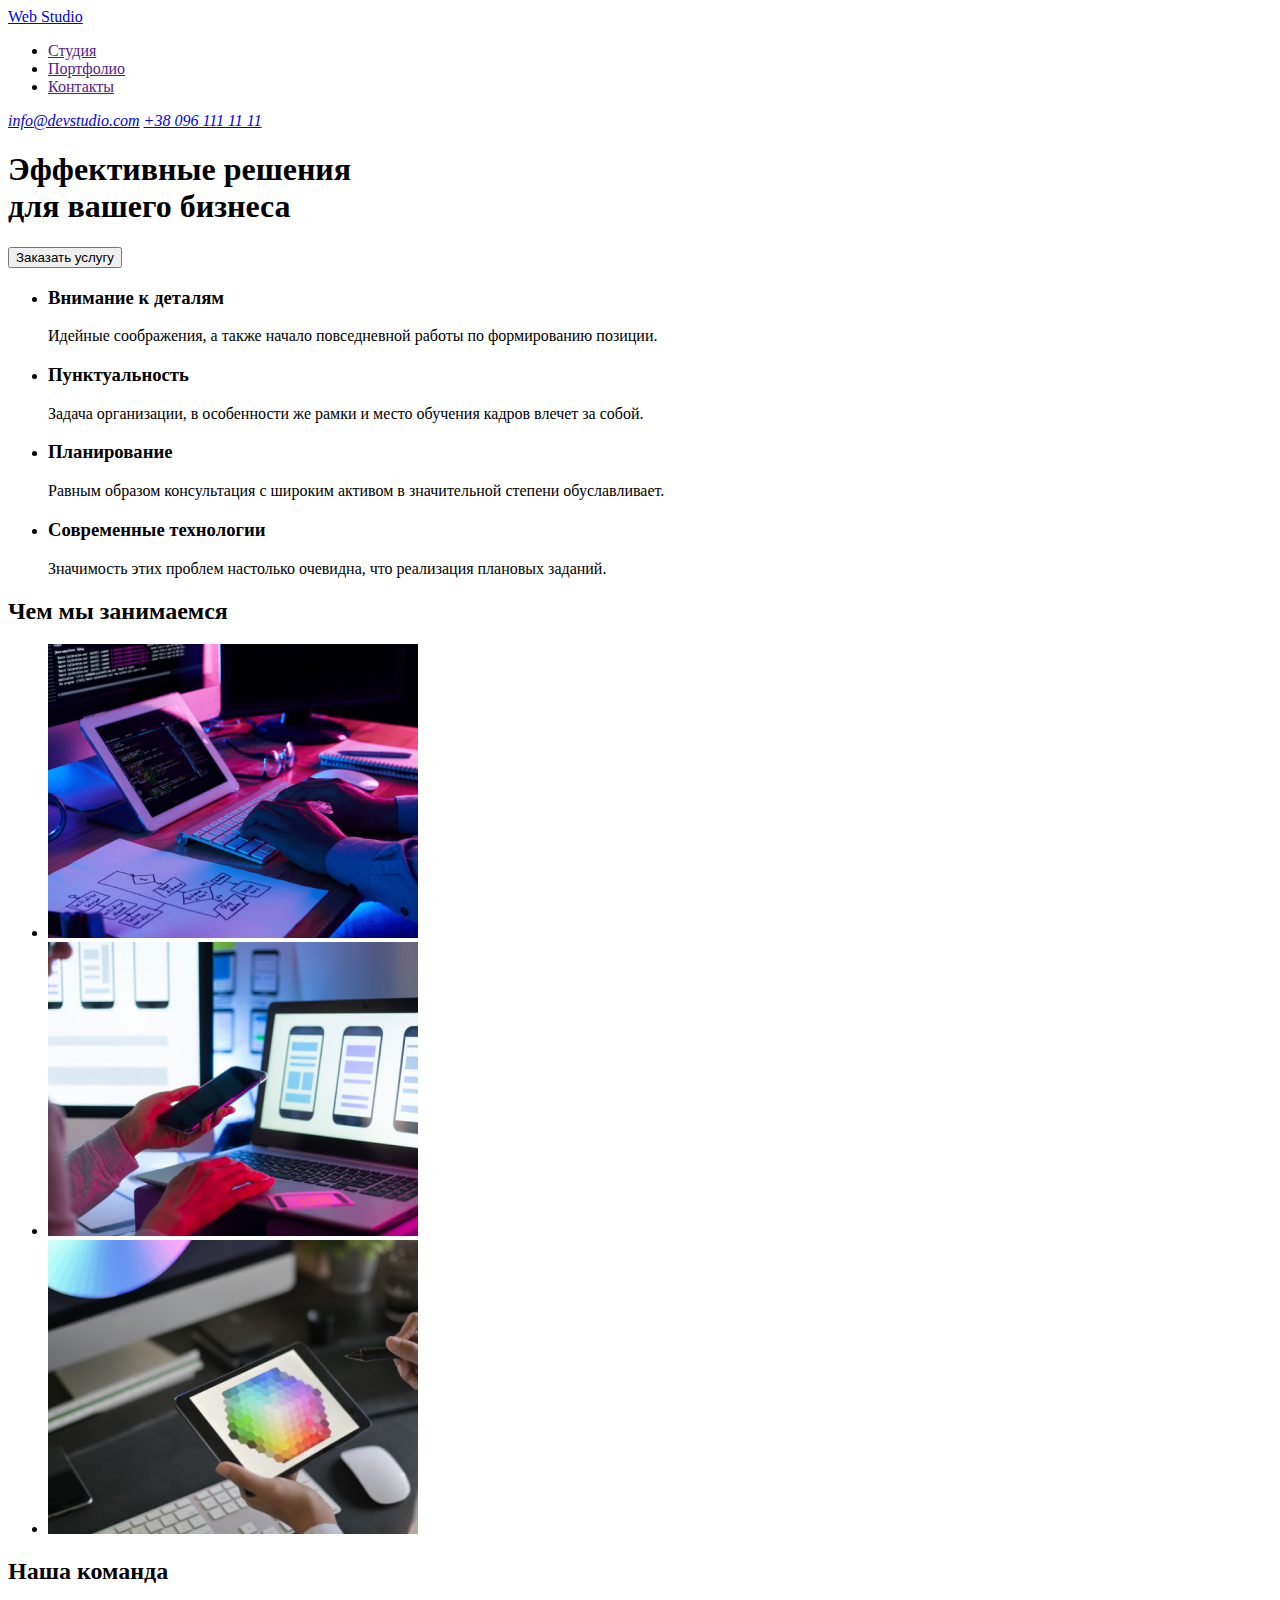
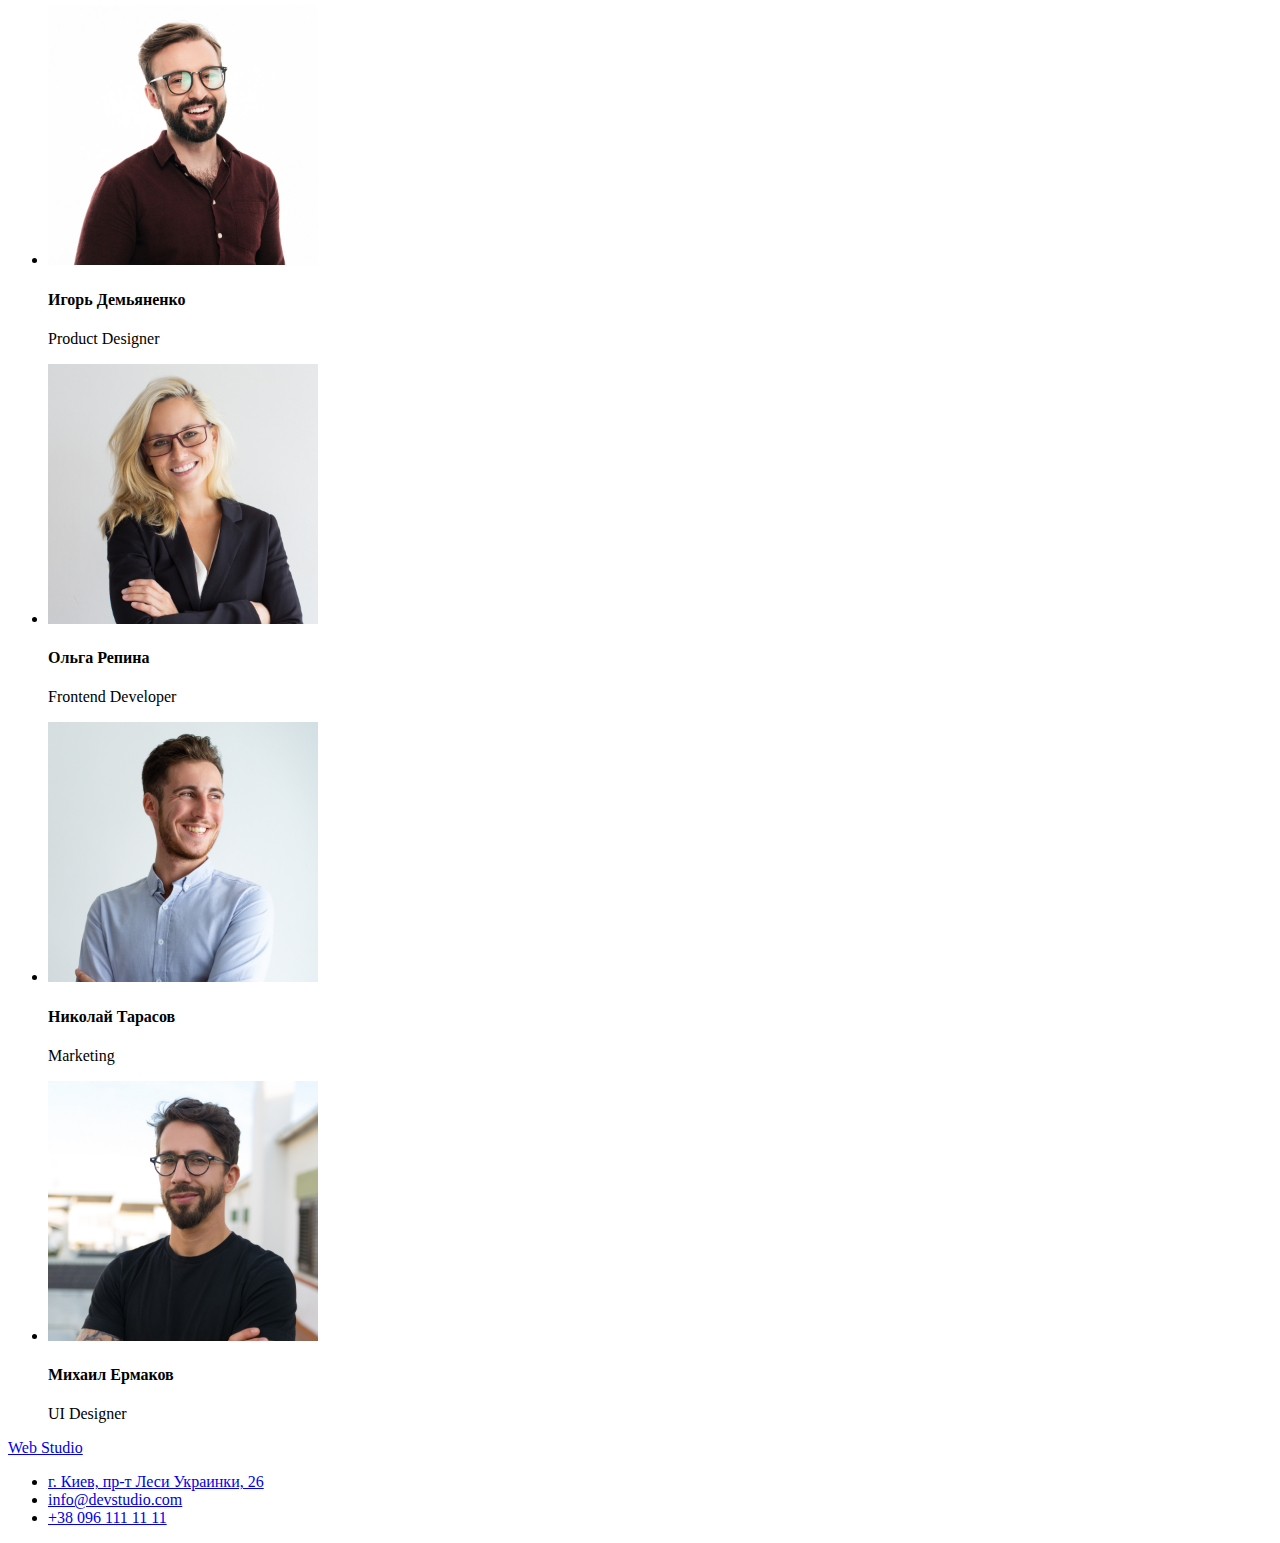
==== index.html @ 50f0d37e "Добавление файла index.html и изображений" ====
<!DOCTYPE html>
<html lang="ru">
  <head>
    <meta charset="UTF-8" />
    <meta name="viewport" content="width=device-width, initial-scale=1.0" />
    <title>Web Studio</title>
  </head>
  <body>
    <!-- Шапка сайта -->
    <header>
      <nav>
        <a href="./index.html" aria-label="логотип веб студии" lang="en">Web Studio</a>
        <ul>
          <li><a href="">Студия</a></li>
          <li><a href="">Портфолио</a></li>
          <li><a href="">Контакты</a></li>
        </ul>
      </nav>
      <address>
        <a href="mailto:info@devstudio.com">info@devstudio.com</a>
        <a href="tel:+380961111111">+38 096 111 11 11</a>
      </address>
    </header>
    <main>
      <!-- Герой -->
      <section>
        <h1>
          Эффективные решения <br />
          для вашего бизнеса
        </h1>
        <button>Заказать услугу</button>
      </section>
      <!-- Преимущества -->
      <section>
        <!--<h2>Наши преимущества</h2>-->
        <ul>
          <li>
            <h3>Внимание к деталям</h3>
            <p>Идейные соображения, а также начало повседневной работы по формированию позиции.</p>
          </li>
          <li>
            <h3>Пунктуальность</h3>
            <p>Задача организации, в особенности же рамки и место обучения кадров влечет за собой.</p>
          </li>
          <li>
            <h3>Планирование</h3>
            <p>Равным образом консультация с широким активом в значительной степени обуславливает.</p>
          </li>
          <li>
            <h3>Современные технологии</h3>
            <p>Значимость этих проблем настолько очевидна, что реализация плановых заданий.</p>
          </li>
        </ul>
      </section>

      <!-- Проектирование -->
      <section>
        <h2>Чем мы занимаемся</h2>
        <ul>
          <li>
            <a href=""><img src="./images/design/img1.jpg" alt="Создание десктопного приложения " width="370" height="294" /></a>
          </li>
          <li>
            <a href=""><img src="./images/design/img2.jpg" alt="Создание прототипа мобильного приложения" width="370" height="294" /></a>
          </li>
          <li>
            <a href=""><img src="./images/design/img3.jpg" alt="Подбор цвета на планшете" width="370" height="294" /></a>
          </li>
        </ul>
      </section>

      <!--  Команда -->
      <section>
        <h2>Наша команда</h2>
        <ul>
          <li>
            <img src="./images/developers/photo1.jpg" alt="Фотография продакт дизайнера " width="270" height="260" />
            <h4>Игорь Демьяненко</h4>
            <p lang="en">Product Designer</p>
          </li>
          <li>
            <img src="./images/developers/photo2.jpg" alt="Фотография фронтенд разработчика" width="270" height="260" />
            <h4>Ольга Репина</h4>
            <p lang="en">Frontend Developer</p>
          </li>
          <li>
            <img src="./images/developers/photo3.jpg" alt="Фотография специалиста по маркетингу " width="270" height="260" />
            <h4>Николай Тарасов</h4>
            <p lang="en">Marketing</p>
          </li>
          <li>
            <img src="./images/developers/photo4.jpg" alt="Фотография ui-дизайнера" width="270" height="260" />
            <h4>Михаил Ермаков</h4>
            <p lang="en">UI Designer</p>
          </li>
        </ul>
      </section>
    </main>

    <!-- Подвал сайта-->
    <footer>
      <div>
        <a href="./index.html " aria-label="логотип веб студии" lang="en">Web Studio</a>
        <ul>
          <li><a href="https://goo.gl/maps/L4ht8qf3rFKwQJED9" target="blank">г. Киев, пр-т Леси Украинки, 26</a></li>
          <li><a href="mailto:info@devstudio.com">info@devstudio.com</a></li>
          <li><a href="tel:+380961111111">+38 096 111 11 11</a></li>
        </ul>
      </div>
    </footer>
  </body>
</html>
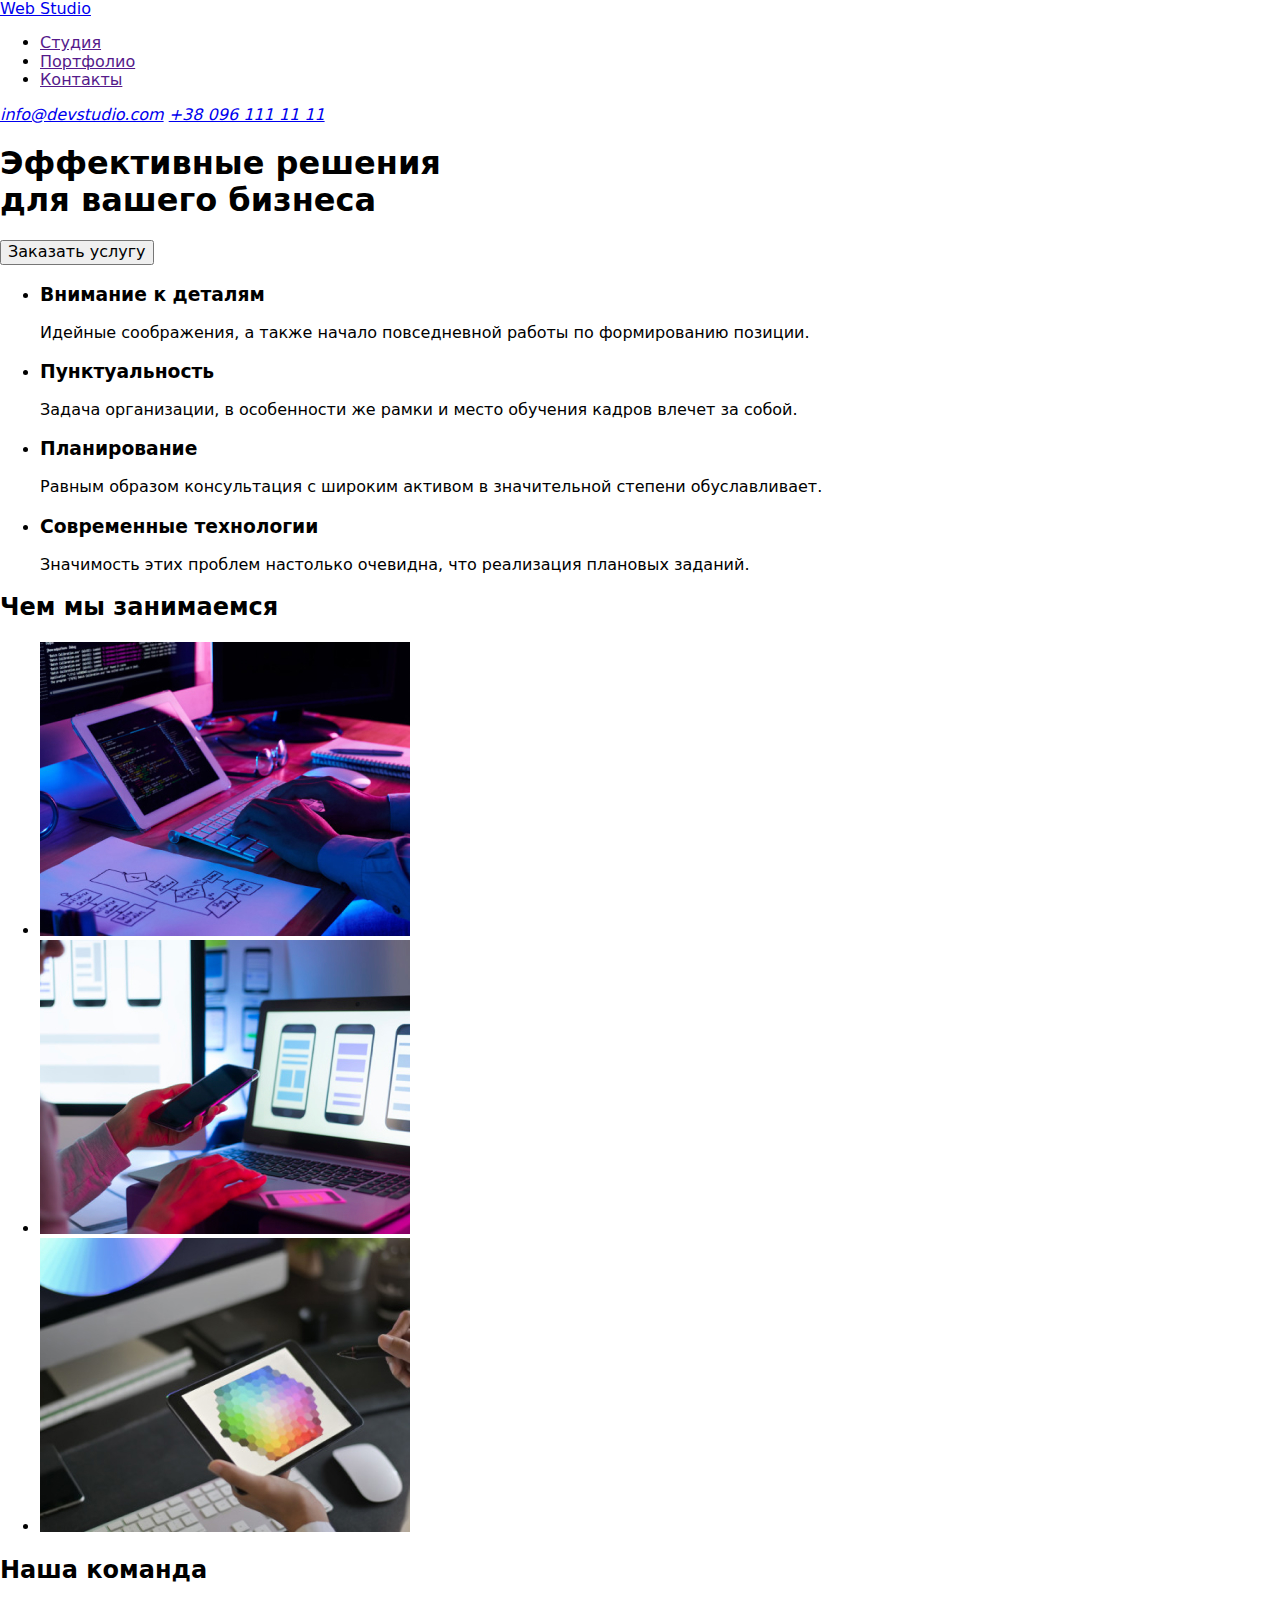
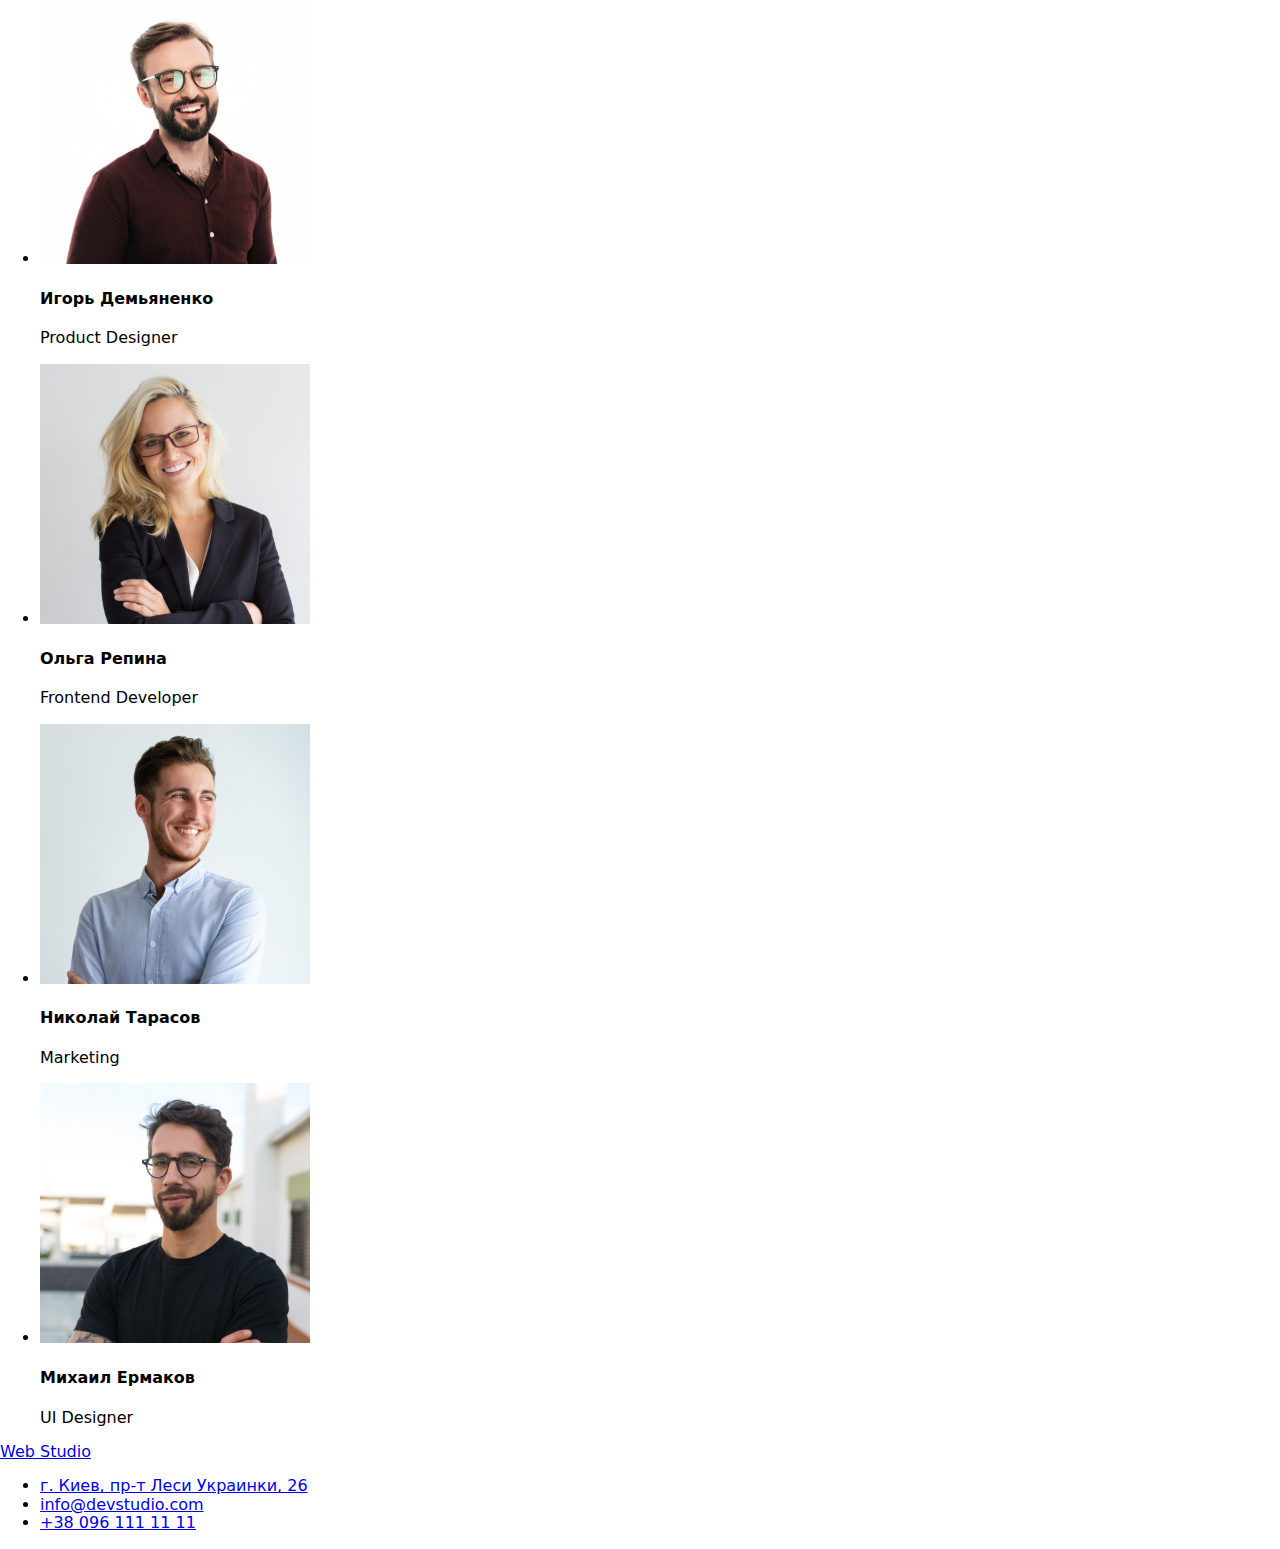
==== commit aed24ac7: "Подключение стилей и шрифтов" ====
--- a/index.html
+++ b/index.html
@@ -4,6 +4,10 @@
     <meta charset="UTF-8" />
     <meta name="viewport" content="width=device-width, initial-scale=1.0" />
     <title>Web Studio</title>
+    <link rel="stylesheet" href="https://cdnjs.cloudflare.com/ajax/libs/modern-normalize/1.0.0/modern-normalize.css" />
+    <link href="https://fonts.googleapis.com/css2?family=Raleway:wght@700&family=Roboto:wght@400;500;700;900&display=swap" rel="stylesheet" />
+    <link rel="stylesheet" href="./css/common.css" />
+    <link rel="stylesheet" href="./css/main.css" />
   </head>
   <body>
     <!-- Шапка сайта -->
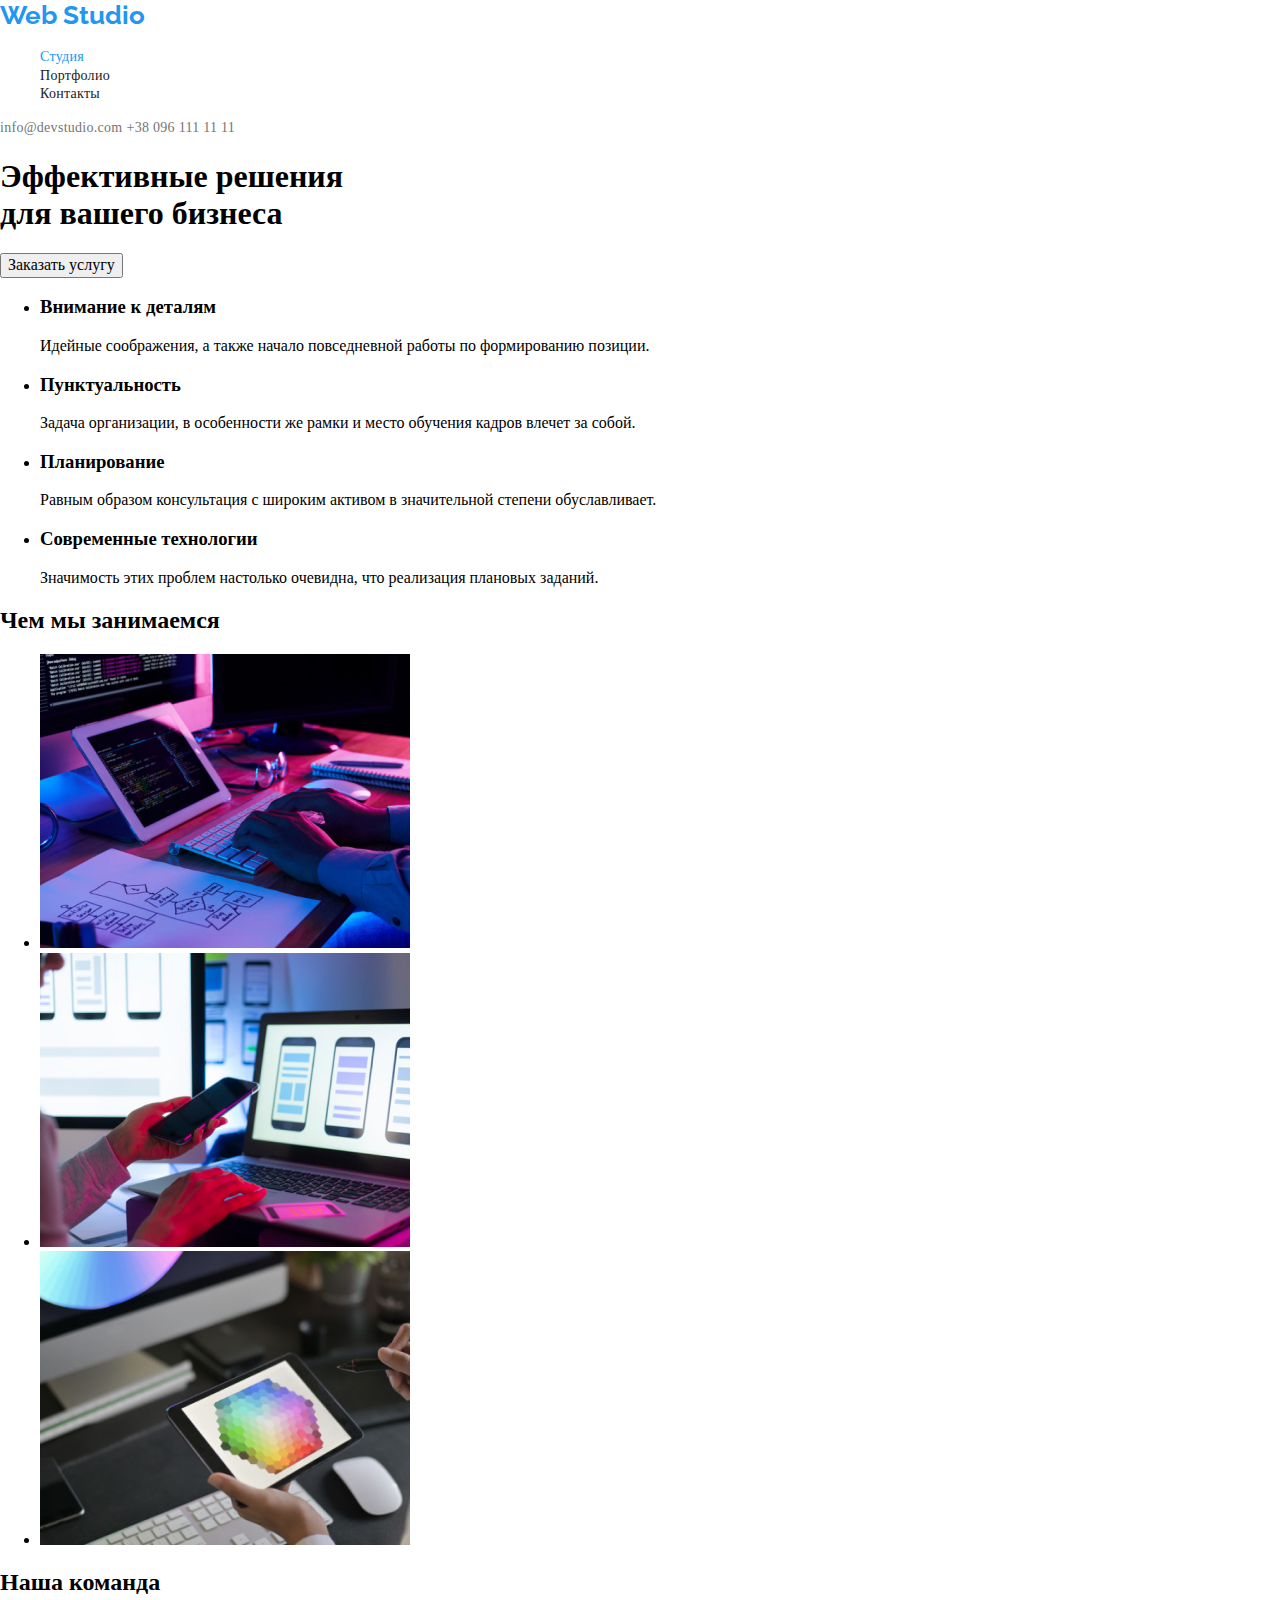
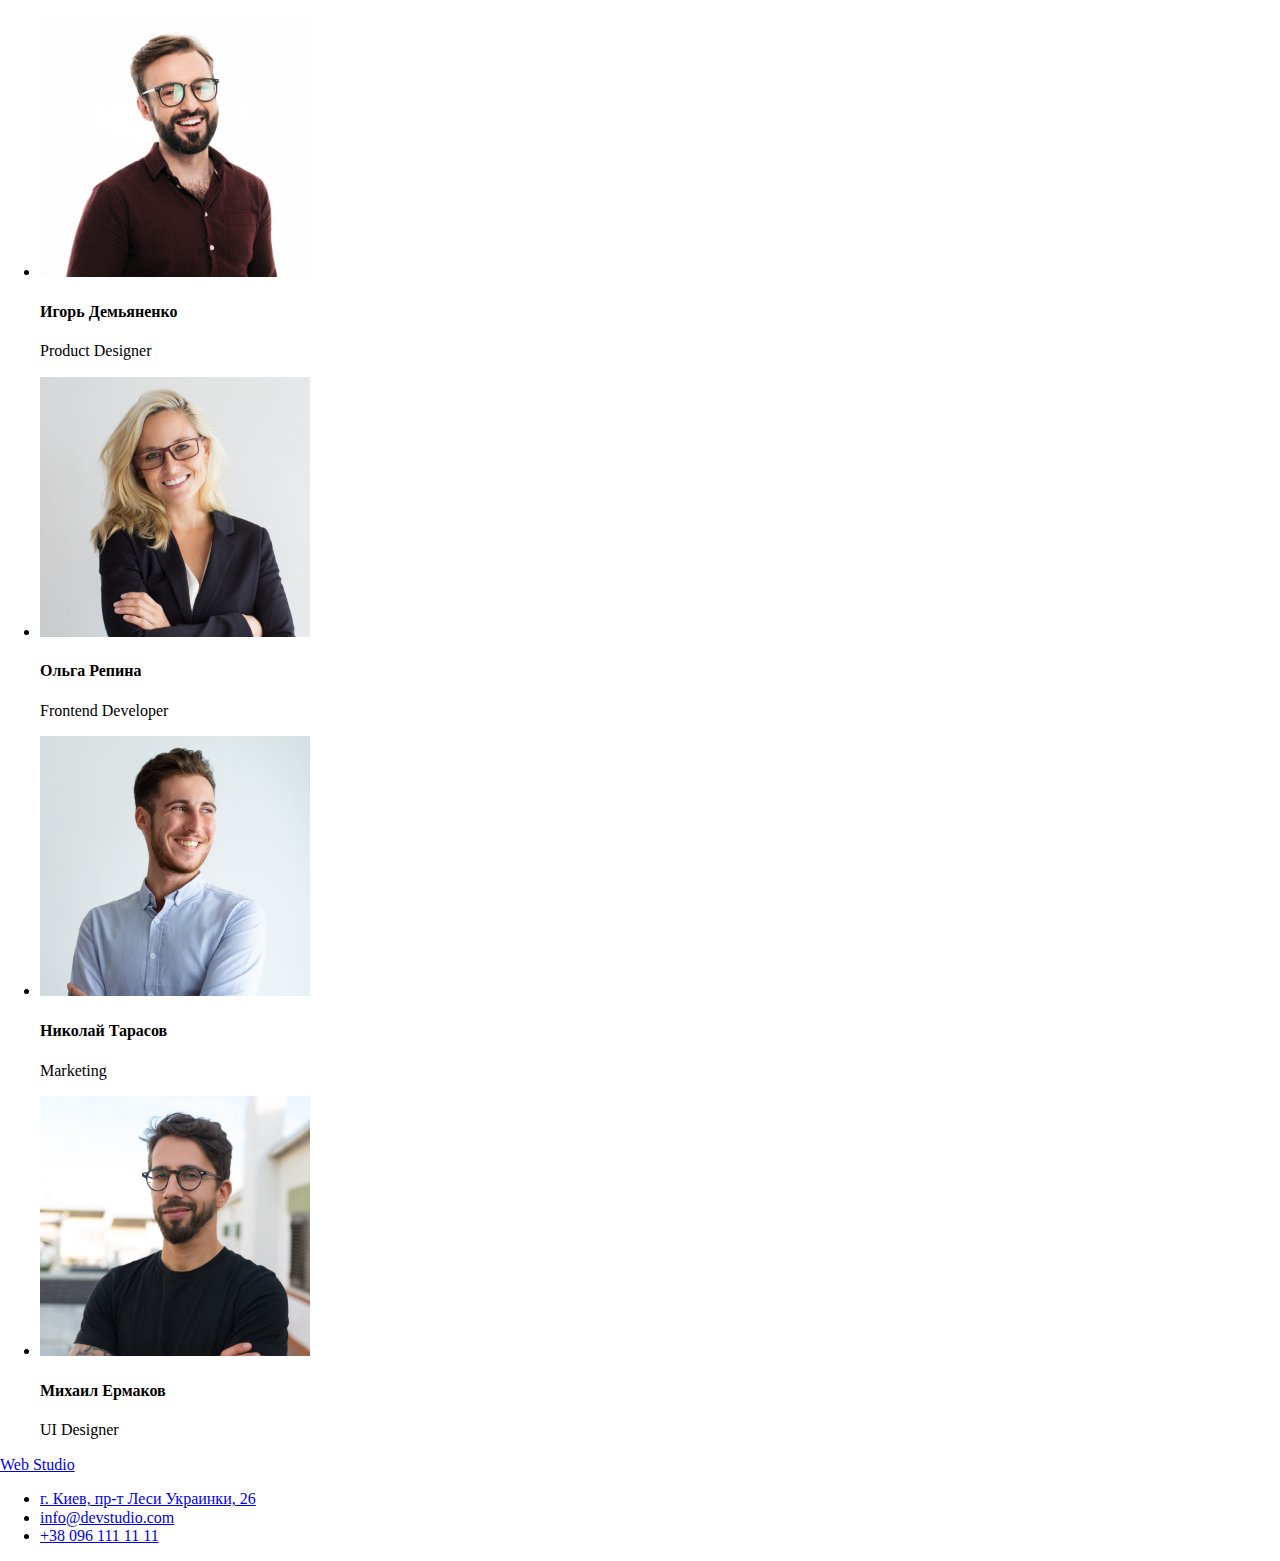
==== commit 76f1caa6: "Добавление стилей шапки сайта" ====
--- a/index.html
+++ b/index.html
@@ -11,18 +11,18 @@
   </head>
   <body>
     <!-- Шапка сайта -->
-    <header>
-      <nav>
-        <a href="./index.html" aria-label="логотип веб студии" lang="en">Web Studio</a>
-        <ul>
-          <li><a href="">Студия</a></li>
-          <li><a href="">Портфолио</a></li>
-          <li><a href="">Контакты</a></li>
+    <header class="header">
+      <nav class="navigation">
+        <a href="./index.html" aria-label="логотип веб студии" lang="en" class="logo link"><span class="accent">Web</span> Studio</a>
+        <ul class="navigation-list list">
+          <li class="navigation-item"><a href="./index.html " class="navigation-link current link">Студия</a></li>
+          <li class="navigation-item"><a href="" class="navigation-link link">Портфолио</a></li>
+          <li class="navigation-item"><a href="" class="navigation-link link">Контакты</a></li>
         </ul>
       </nav>
-      <address>
-        <a href="mailto:info@devstudio.com">info@devstudio.com</a>
-        <a href="tel:+380961111111">+38 096 111 11 11</a>
+      <address class="address">
+        <a href="mailto:info@devstudio.com" class="navigation-mailto link">info@devstudio.com</a>
+        <a href="tel:+380961111111" class="navigation-tel link">+38 096 111 11 11</a>
       </address>
     </header>
     <main>
--- a/css/common.css
+++ b/css/common.css
@@ -0,0 +1,77 @@
+:root {
+  --mai-font: "Roboto", sans-serif;
+  --title-text-color: #212121;
+  --paragraph-text-color: #757575;
+  --secondary-text-color: #ffffff;
+  --accent-color: #2196f3;
+  --light-text-color: rgba(255, 255, 255, 0.6);
+  --primary-white-color: #ffffff;
+  --secondary-greey-color: #f5f4fa;
+}
+
+body {
+  font-family: var(--main-font);
+  background-color: var(--primary-white-color);
+}
+
+.list {
+  list-style: none;
+}
+.link {
+  text-decoration: none;
+}
+
+/* ====== HEADER ====== */
+/*Logo*/
+.logo {
+  font-family: "Raleway", sans-serif;
+  font-weight: 700;
+  color: #000000;
+  font-size: 26px;
+  line-height: 1.2;
+}
+
+.logo:hover,
+.logo:focus {
+  color: var(--accent-color);
+}
+
+.accent {
+  color: var(--accent-color);
+}
+
+/* Navigation */
+.navigation-link {
+  font-weight: 500;
+  font-size: 14px;
+  line-height: 1.1;
+  letter-spacing: 0.02em;
+  color: var(--title-text-color);
+}
+
+.navigation-list .current {
+  color: var(--accent-color);
+}
+
+.navigation-link:hover,
+.navigation-link:focus {
+  color: var(--accent-color);
+}
+
+/* Address */
+.navigation-mailto,
+.navigation-tel {
+  font-style: normal;
+  font-weight: 500;
+  font-size: 14px;
+  line-height: 1.1;
+  letter-spacing: 0.02em;
+  color: var(--paragraph-text-color);
+}
+
+.navigation-mailto:hover,
+.navigation-mailto:focus,
+.navigation-tel:hover,
+.navigation-tel:focus {
+  color: var(--accent-color);
+}
--- a/css/main.css
+++ b/css/main.css
@@ -0,0 +1,10 @@
+/*
+цвет основного текста (заголовки) #212121
+вторичный цвет текста #757575
+акцентный цвет #2196F3
+черный цвет #000000
+белый цвет #FFFFFF
+прозрачный белый rgba(255, 255, 255, 0.6)
+серый фоновый цвет #f5f4fa
+фон футера #2f303a
+*/
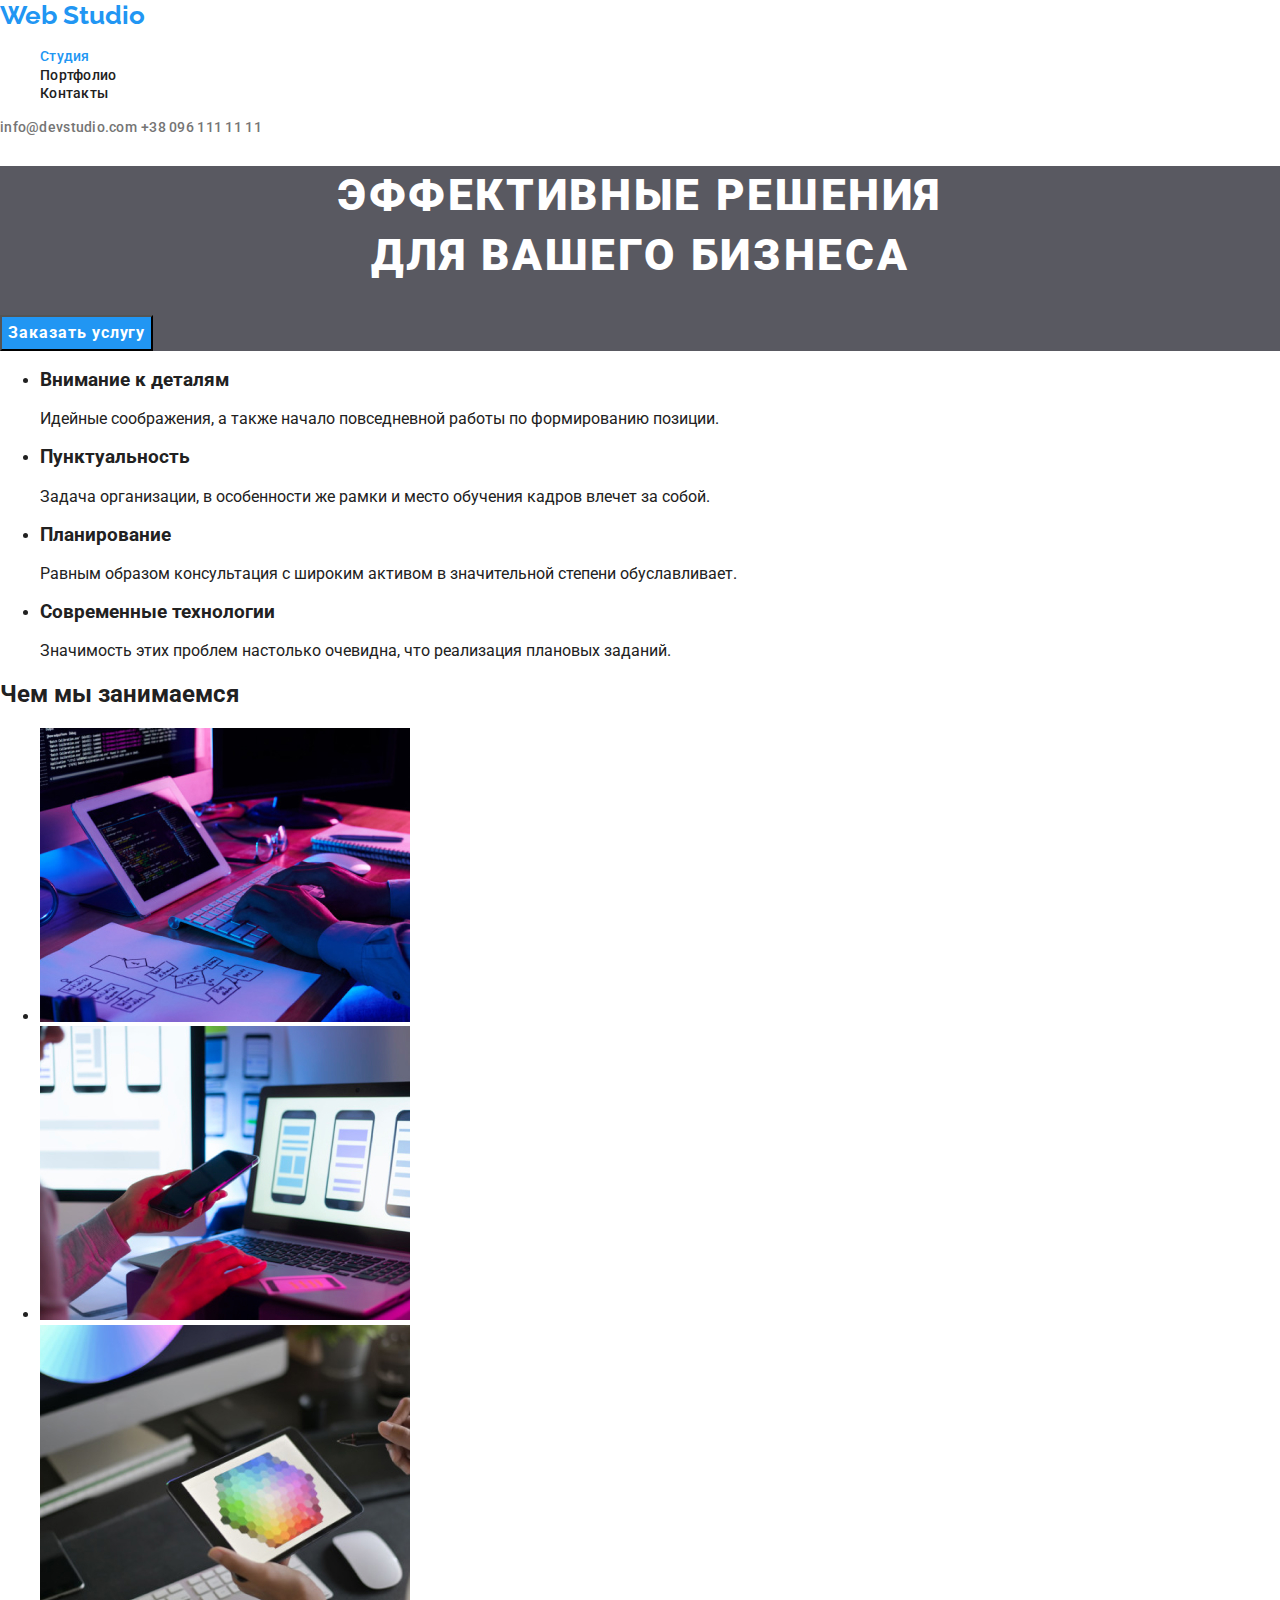
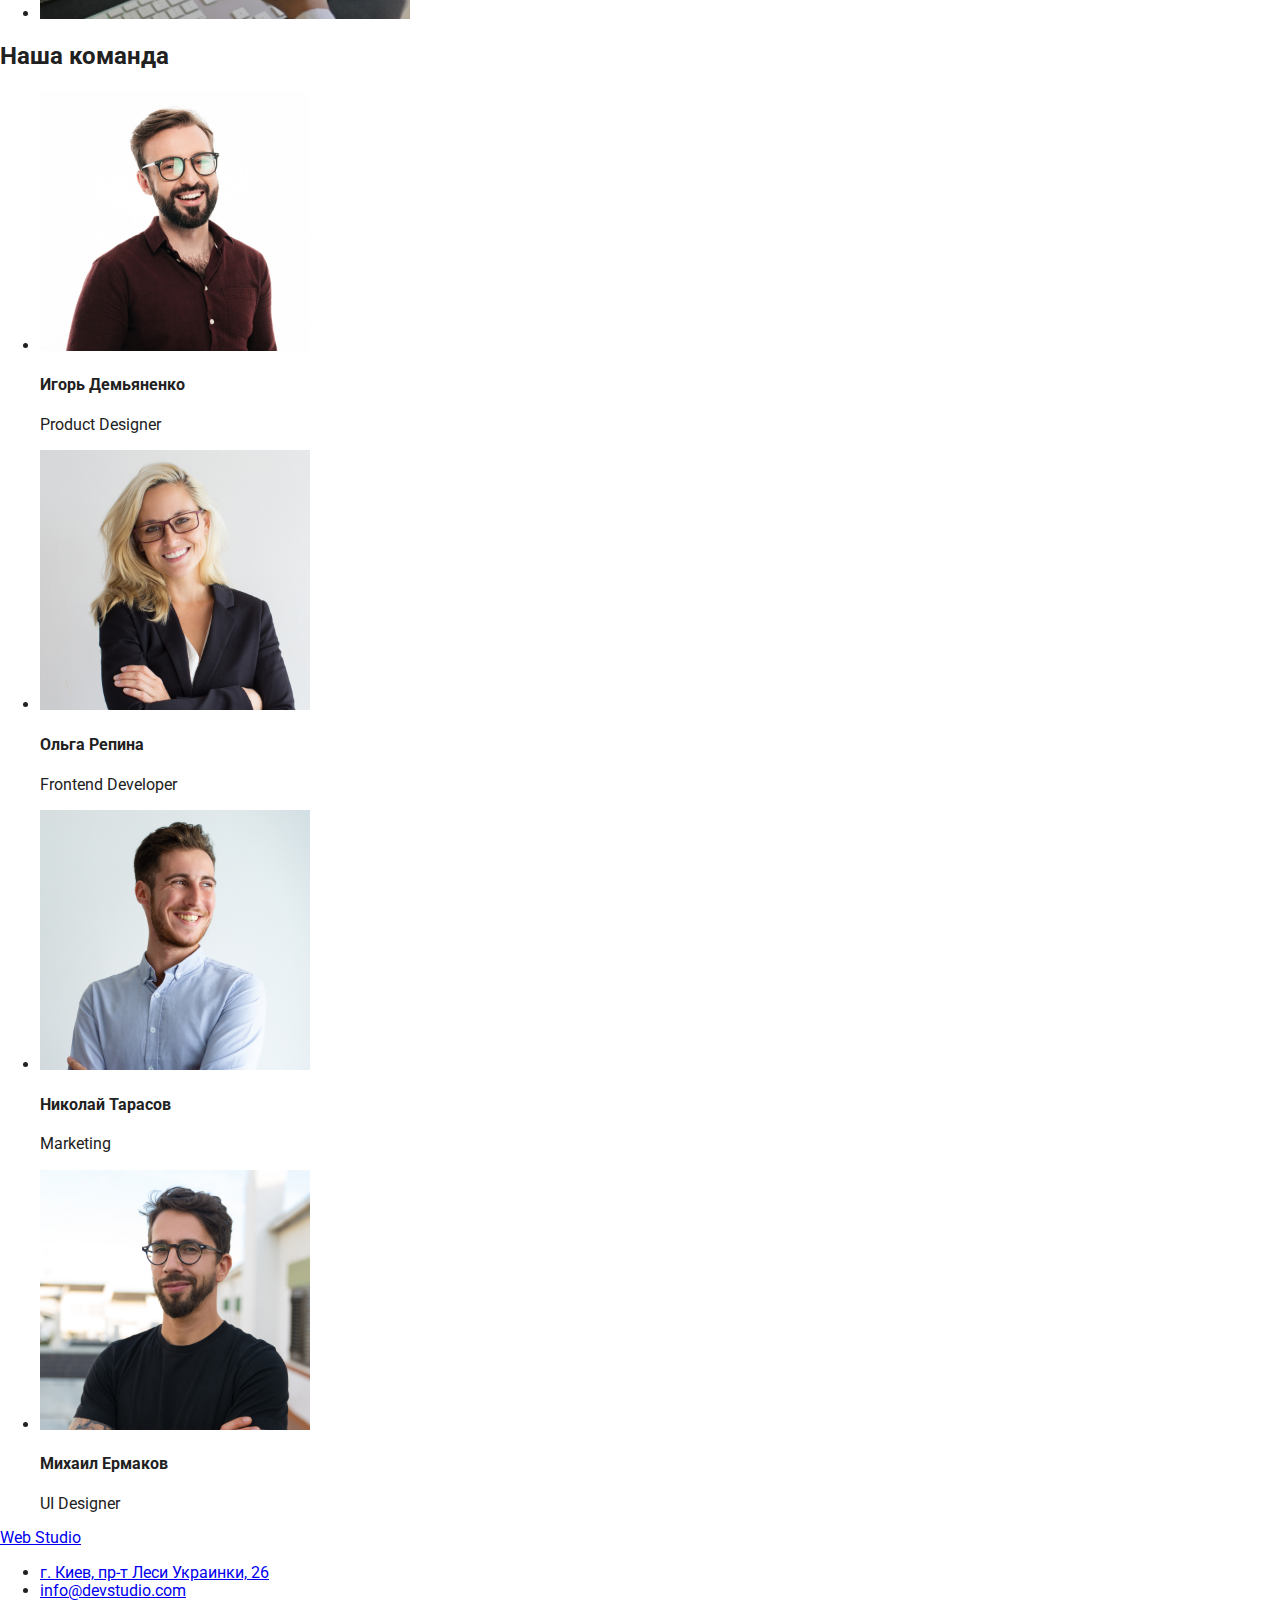
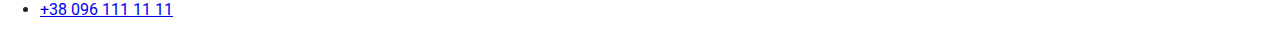
==== commit 56d531fb: "Добавление стилей героя" ====
--- a/index.html
+++ b/index.html
@@ -25,15 +25,17 @@
         <a href="tel:+380961111111" class="navigation-tel link">+38 096 111 11 11</a>
       </address>
     </header>
+
     <main>
       <!-- Герой -->
-      <section>
-        <h1>
+      <section class="hero">
+        <h1 class="hero-title">
           Эффективные решения <br />
           для вашего бизнеса
         </h1>
-        <button>Заказать услугу</button>
+        <button type="button" class="btn">Заказать услугу</button>
       </section>
+
       <!-- Преимущества -->
       <section>
         <!--<h2>Наши преимущества</h2>-->
--- a/css/common.css
+++ b/css/common.css
@@ -1,5 +1,5 @@
 :root {
-  --mai-font: "Roboto", sans-serif;
+  --main-font: "Roboto", sans-serif;
   --title-text-color: #212121;
   --paragraph-text-color: #757575;
   --secondary-text-color: #ffffff;
@@ -12,6 +12,7 @@
 body {
   font-family: var(--main-font);
   background-color: var(--primary-white-color);
+  color: var(--title-text-color);
 }
 
 .list {
@@ -44,7 +45,7 @@
 .navigation-link {
   font-weight: 500;
   font-size: 14px;
-  line-height: 1.1;
+  line-height: 1.14;
   letter-spacing: 0.02em;
   color: var(--title-text-color);
 }
@@ -64,7 +65,7 @@
   font-style: normal;
   font-weight: 500;
   font-size: 14px;
-  line-height: 1.1;
+  line-height: 1.14;
   letter-spacing: 0.02em;
   color: var(--paragraph-text-color);
 }
--- a/css/main.css
+++ b/css/main.css
@@ -8,3 +8,30 @@
 серый фоновый цвет #f5f4fa
 фон футера #2f303a
 */
+
+/* ====== Стили для index.html ====== */
+
+/* Hero */
+
+.hero {
+  background-color: rgba(47, 48, 58, 0.8);
+}
+.hero-title {
+  color: var(--secondary-text-color);
+  font-weight: 900;
+  font-size: 44px;
+  line-height: 1.36;
+  text-align: center;
+  letter-spacing: 0.06em;
+  text-transform: uppercase;
+}
+.btn {
+  font-family: inherit;
+  font-weight: 700;
+  font-size: 16px;
+  line-height: 1.87;
+  text-align: center;
+  letter-spacing: 0.06em;
+  background-color: var(--accent-color);
+  color: var(--secondary-text-color);
+}
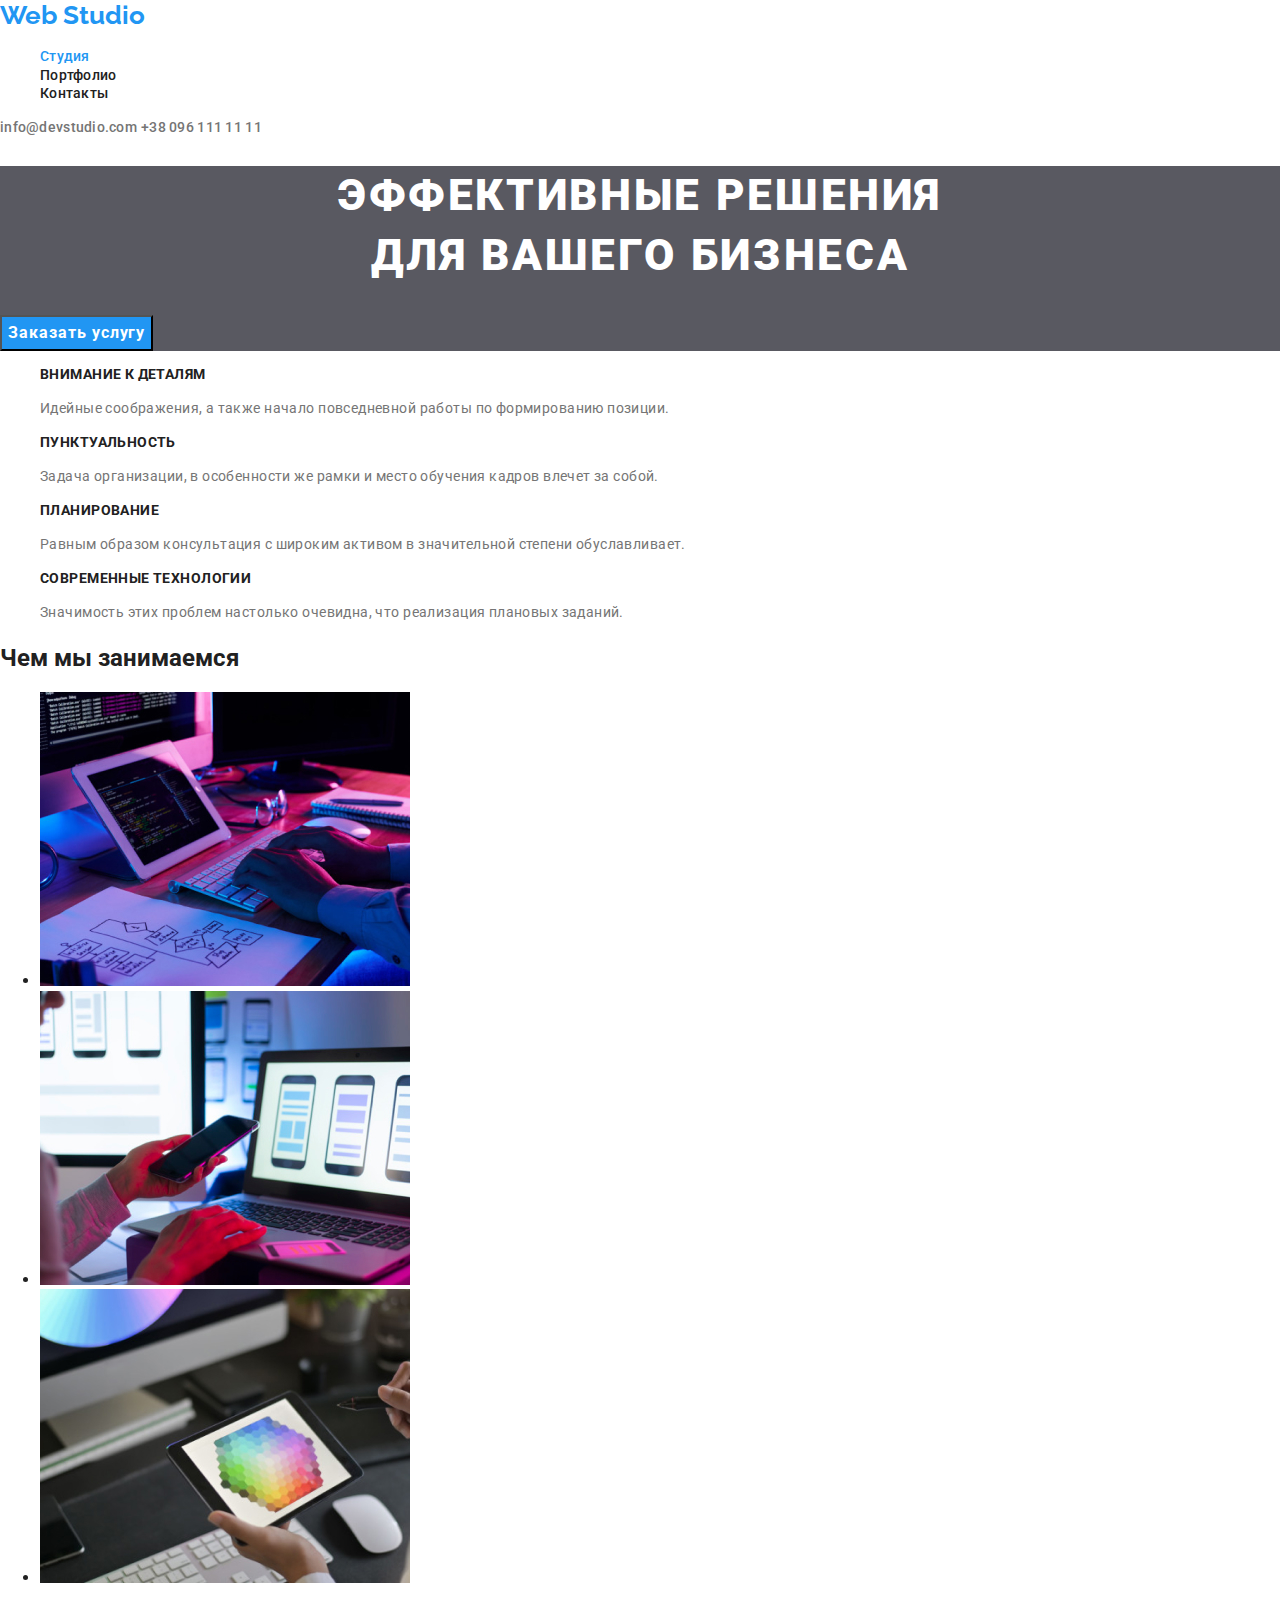
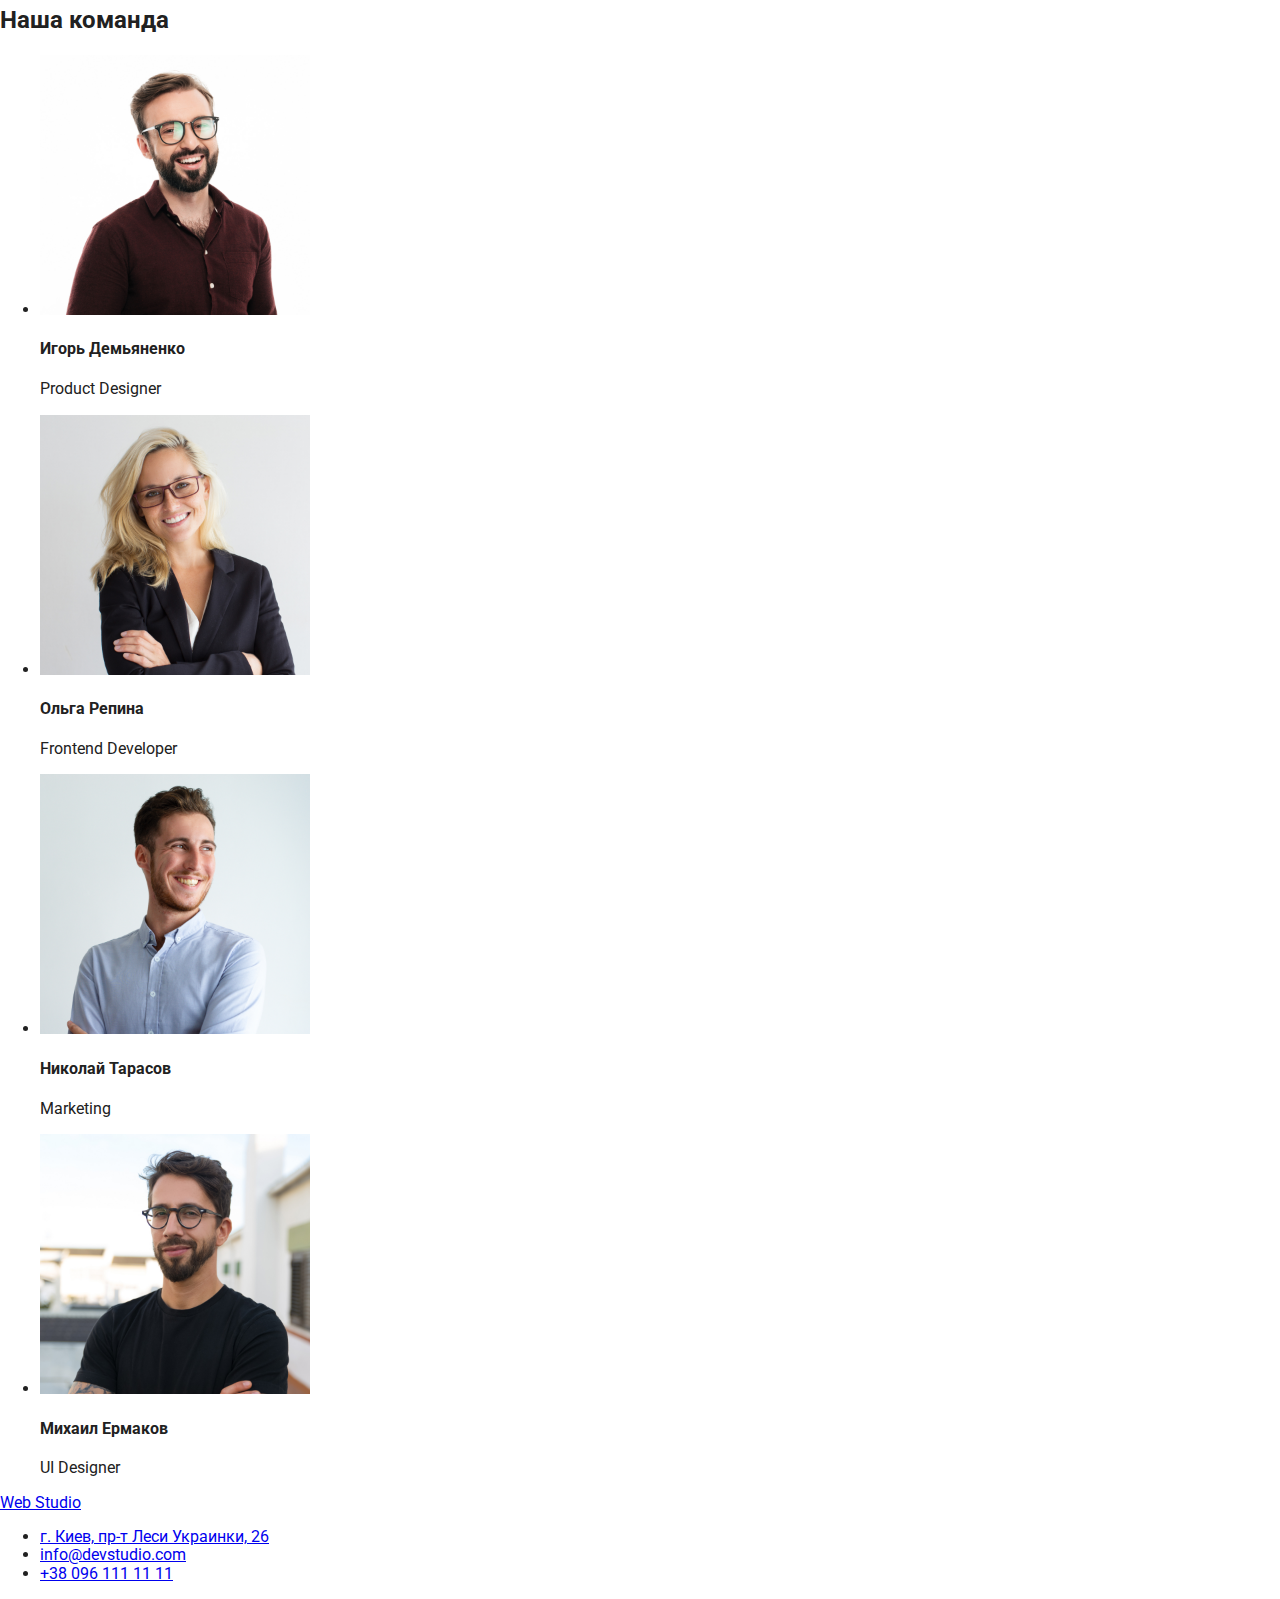
==== commit 46cc7e28: "Добавление стилей секции преимуществ" ====
--- a/index.html
+++ b/index.html
@@ -37,24 +37,24 @@
       </section>
 
       <!-- Преимущества -->
-      <section>
-        <!--<h2>Наши преимущества</h2>-->
-        <ul>
-          <li>
-            <h3>Внимание к деталям</h3>
-            <p>Идейные соображения, а также начало повседневной работы по формированию позиции.</p>
+      <section class="section">
+        <!--<h2 class="section-title>Наши преимущества</h2>-->
+        <ul class="advantades-list list">
+          <li class="advantades-item">
+            <h3 class="advantades-title">Внимание к деталям</h3>
+            <p class="advantades-text">Идейные соображения, а также начало повседневной работы по формированию позиции.</p>
           </li>
-          <li>
-            <h3>Пунктуальность</h3>
-            <p>Задача организации, в особенности же рамки и место обучения кадров влечет за собой.</p>
+          <li class="advantades-item">
+            <h3 class="advantades-title">Пунктуальность</h3>
+            <p class="advantades-text">Задача организации, в особенности же рамки и место обучения кадров влечет за собой.</p>
           </li>
-          <li>
-            <h3>Планирование</h3>
-            <p>Равным образом консультация с широким активом в значительной степени обуславливает.</p>
+          <li class="advantades-item">
+            <h3 class="advantades-title">Планирование</h3>
+            <p class="advantades-text">Равным образом консультация с широким активом в значительной степени обуславливает.</p>
           </li>
-          <li>
-            <h3>Современные технологии</h3>
-            <p>Значимость этих проблем настолько очевидна, что реализация плановых заданий.</p>
+          <li class="advantades-item">
+            <h3 class="advantades-title">Современные технологии</h3>
+            <p class="advantades-text">Значимость этих проблем настолько очевидна, что реализация плановых заданий.</p>
           </li>
         </ul>
       </section>
--- a/css/common.css
+++ b/css/common.css
@@ -10,9 +10,9 @@
 }
 
 body {
-  font-family: var(--main-font);
   background-color: var(--primary-white-color);
   color: var(--title-text-color);
+  font-family: var(--main-font);
 }
 
 .list {
@@ -25,9 +25,9 @@
 /* ====== HEADER ====== */
 /*Logo*/
 .logo {
+  color: #000000;
   font-family: "Raleway", sans-serif;
   font-weight: 700;
-  color: #000000;
   font-size: 26px;
   line-height: 1.2;
 }
@@ -43,11 +43,11 @@
 
 /* Navigation */
 .navigation-link {
+  color: var(--title-text-color);
   font-weight: 500;
   font-size: 14px;
   line-height: 1.14;
   letter-spacing: 0.02em;
-  color: var(--title-text-color);
 }
 
 .navigation-list .current {
@@ -62,12 +62,12 @@
 /* Address */
 .navigation-mailto,
 .navigation-tel {
+  color: var(--paragraph-text-color);
   font-style: normal;
   font-weight: 500;
   font-size: 14px;
   line-height: 1.14;
   letter-spacing: 0.02em;
-  color: var(--paragraph-text-color);
 }
 
 .navigation-mailto:hover,
--- a/css/main.css
+++ b/css/main.css
@@ -26,12 +26,38 @@
   text-transform: uppercase;
 }
 .btn {
+  background-color: var(--accent-color);
+  color: var(--secondary-text-color);
   font-family: inherit;
   font-weight: 700;
   font-size: 16px;
   line-height: 1.87;
   text-align: center;
   letter-spacing: 0.06em;
-  background-color: var(--accent-color);
-  color: var(--secondary-text-color);
 }
+
+/* ====== SECTION ====== */
+
+.section-title {
+  font-weight: 700;
+  font-size: 36px;
+  line-height: 1.16;
+  text-align: center;
+  letter-spacing: 0.03em;
+}
+
+/* Advantades */
+.advantades-title {
+  font-weight: 700;
+  font-size: 14px;
+  line-height: 1.14;
+  letter-spacing: 0.03em;
+  text-transform: uppercase;
+}
+.advantades-text {
+  color: var(--paragraph-text-color);
+  font-weight: 400;
+  font-size: 14px;
+  line-height: 1.71;
+  letter-spacing: 0.03em;
+}
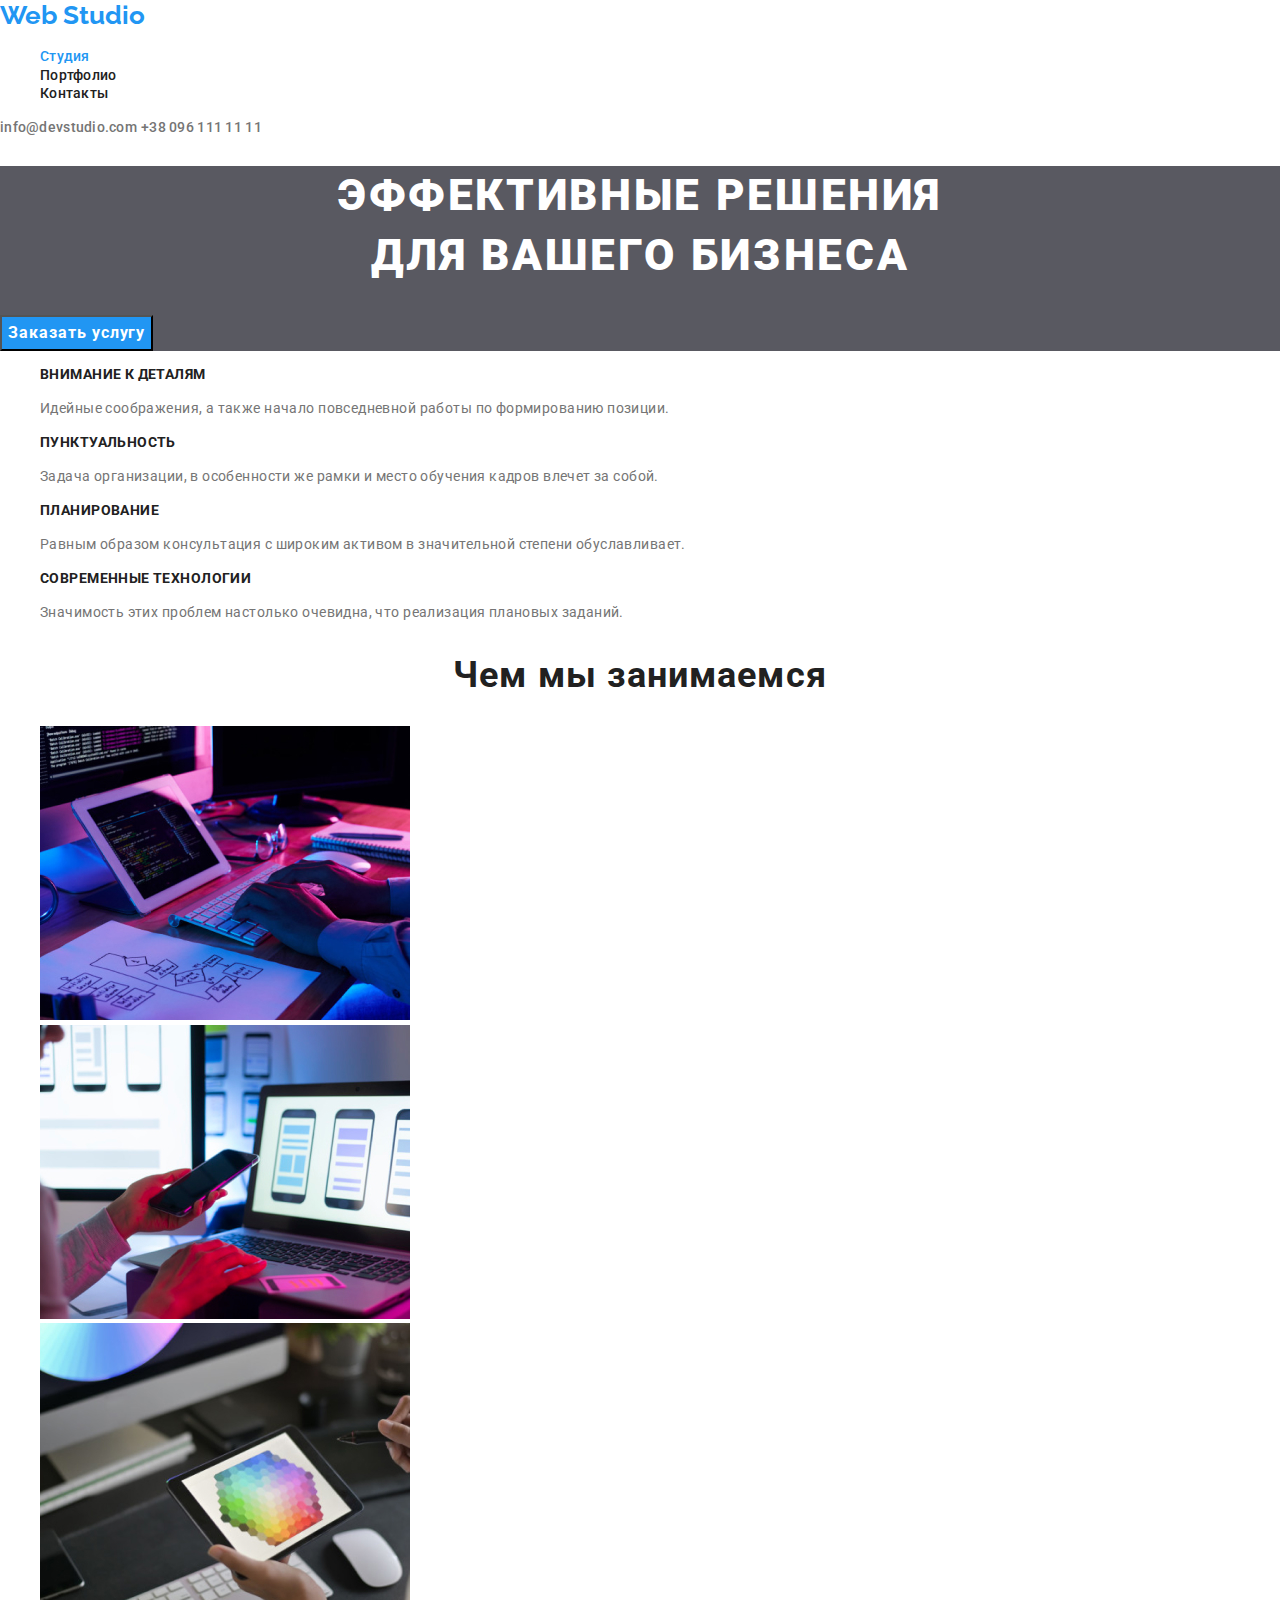
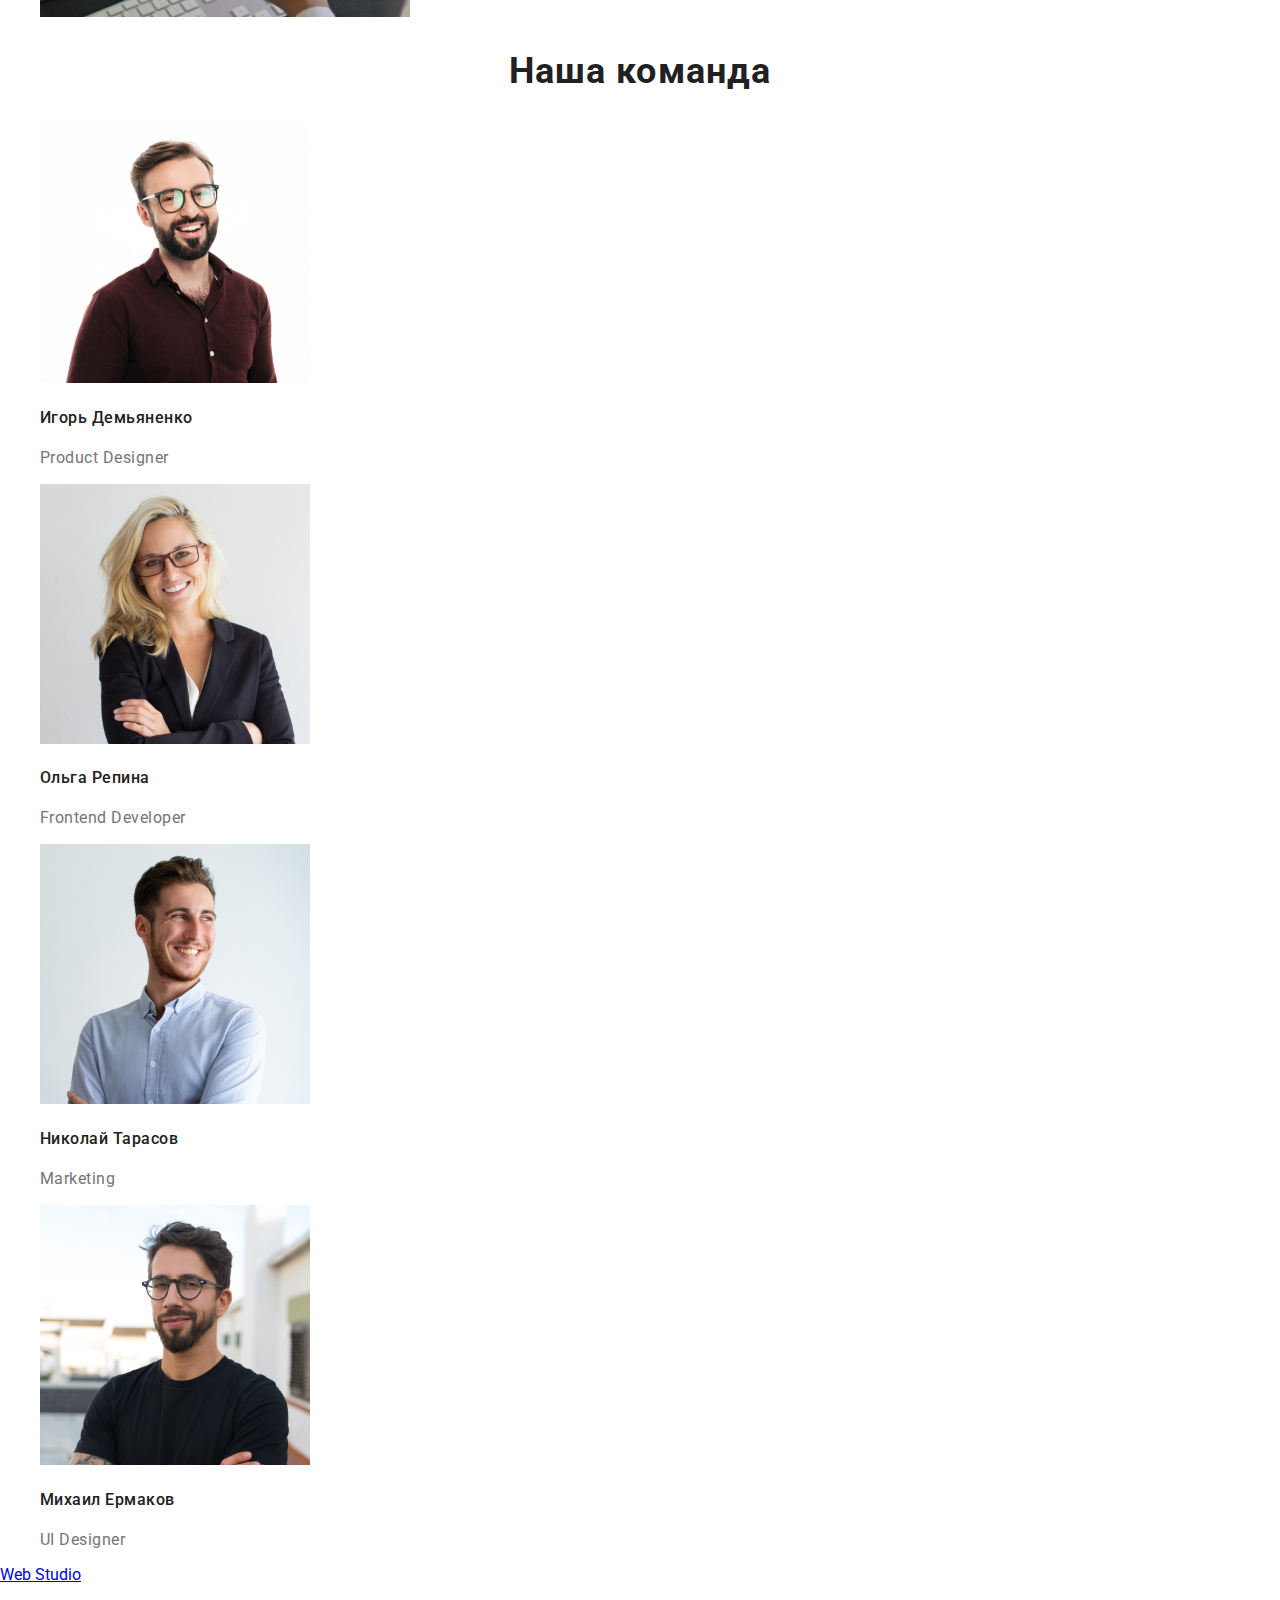
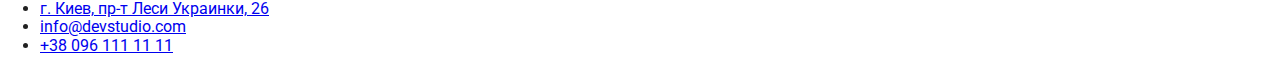
==== commit 3bb50645: "Добавление стилей для секций проектирование и команда" ====
--- a/index.html
+++ b/index.html
@@ -60,44 +60,44 @@
       </section>
 
       <!-- Проектирование -->
-      <section>
-        <h2>Чем мы занимаемся</h2>
-        <ul>
-          <li>
+      <section class="section">
+        <h2 class="section-title">Чем мы занимаемся</h2>
+        <ul class="design-list list">
+          <li class="design-item">
             <a href=""><img src="./images/design/img1.jpg" alt="Создание десктопного приложения " width="370" height="294" /></a>
           </li>
-          <li>
+          <li class="design-item">
             <a href=""><img src="./images/design/img2.jpg" alt="Создание прототипа мобильного приложения" width="370" height="294" /></a>
           </li>
-          <li>
+          <li class="design-item">
             <a href=""><img src="./images/design/img3.jpg" alt="Подбор цвета на планшете" width="370" height="294" /></a>
           </li>
         </ul>
       </section>
 
-      <!--  Команда -->
-      <section>
-        <h2>Наша команда</h2>
-        <ul>
-          <li>
-            <img src="./images/developers/photo1.jpg" alt="Фотография продакт дизайнера " width="270" height="260" />
-            <h4>Игорь Демьяненко</h4>
-            <p lang="en">Product Designer</p>
+      <!-- Команда -->
+      <section class="section">
+        <h2 class="section-title">Наша команда</h2>
+        <ul class="team-list list">
+          <li class="team-item">
+            <img src="./images/developers/photo1.jpg" alt="Фотография продакт дизайнера" width="270" height="260" />
+            <h4 class="name-title">Игорь Демьяненко</h4>
+            <p class="profession-text" lang="en">Product Designer</p>
           </li>
-          <li>
+          <li class="team-item">
             <img src="./images/developers/photo2.jpg" alt="Фотография фронтенд разработчика" width="270" height="260" />
-            <h4>Ольга Репина</h4>
-            <p lang="en">Frontend Developer</p>
+            <h4 class="name-title">Ольга Репина</h4>
+            <p class="profession-text" lang="en">Frontend Developer</p>
           </li>
-          <li>
-            <img src="./images/developers/photo3.jpg" alt="Фотография специалиста по маркетингу " width="270" height="260" />
-            <h4>Николай Тарасов</h4>
-            <p lang="en">Marketing</p>
+          <li class="team-item">
+            <img src="./images/developers/photo3.jpg" alt="Фотография специалиста по маркетингу" width="270" height="260" />
+            <h4 class="name-title">Николай Тарасов</h4>
+            <p class="profession-text" lang="en">Marketing</p>
           </li>
-          <li>
+          <li class="team-item">
             <img src="./images/developers/photo4.jpg" alt="Фотография ui-дизайнера" width="270" height="260" />
-            <h4>Михаил Ермаков</h4>
-            <p lang="en">UI Designer</p>
+            <h4 class="name-title">Михаил Ермаков</h4>
+            <p class="profession-text" lang="en">UI Designer</p>
           </li>
         </ul>
       </section>
--- a/css/main.css
+++ b/css/main.css
@@ -61,3 +61,22 @@
   line-height: 1.71;
   letter-spacing: 0.03em;
 }
+
+/* Design */
+
+/* Team */
+
+.name-title {
+  font-weight: 500;
+  font-size: 16px;
+  line-height: 1.18;
+  letter-spacing: 0.03em;
+}
+
+.profession-text {
+  color: var(--paragraph-text-color);
+  font-weight: 400;
+  font-size: 16px;
+  line-height: 1.18;
+  letter-spacing: 0.03em;
+}
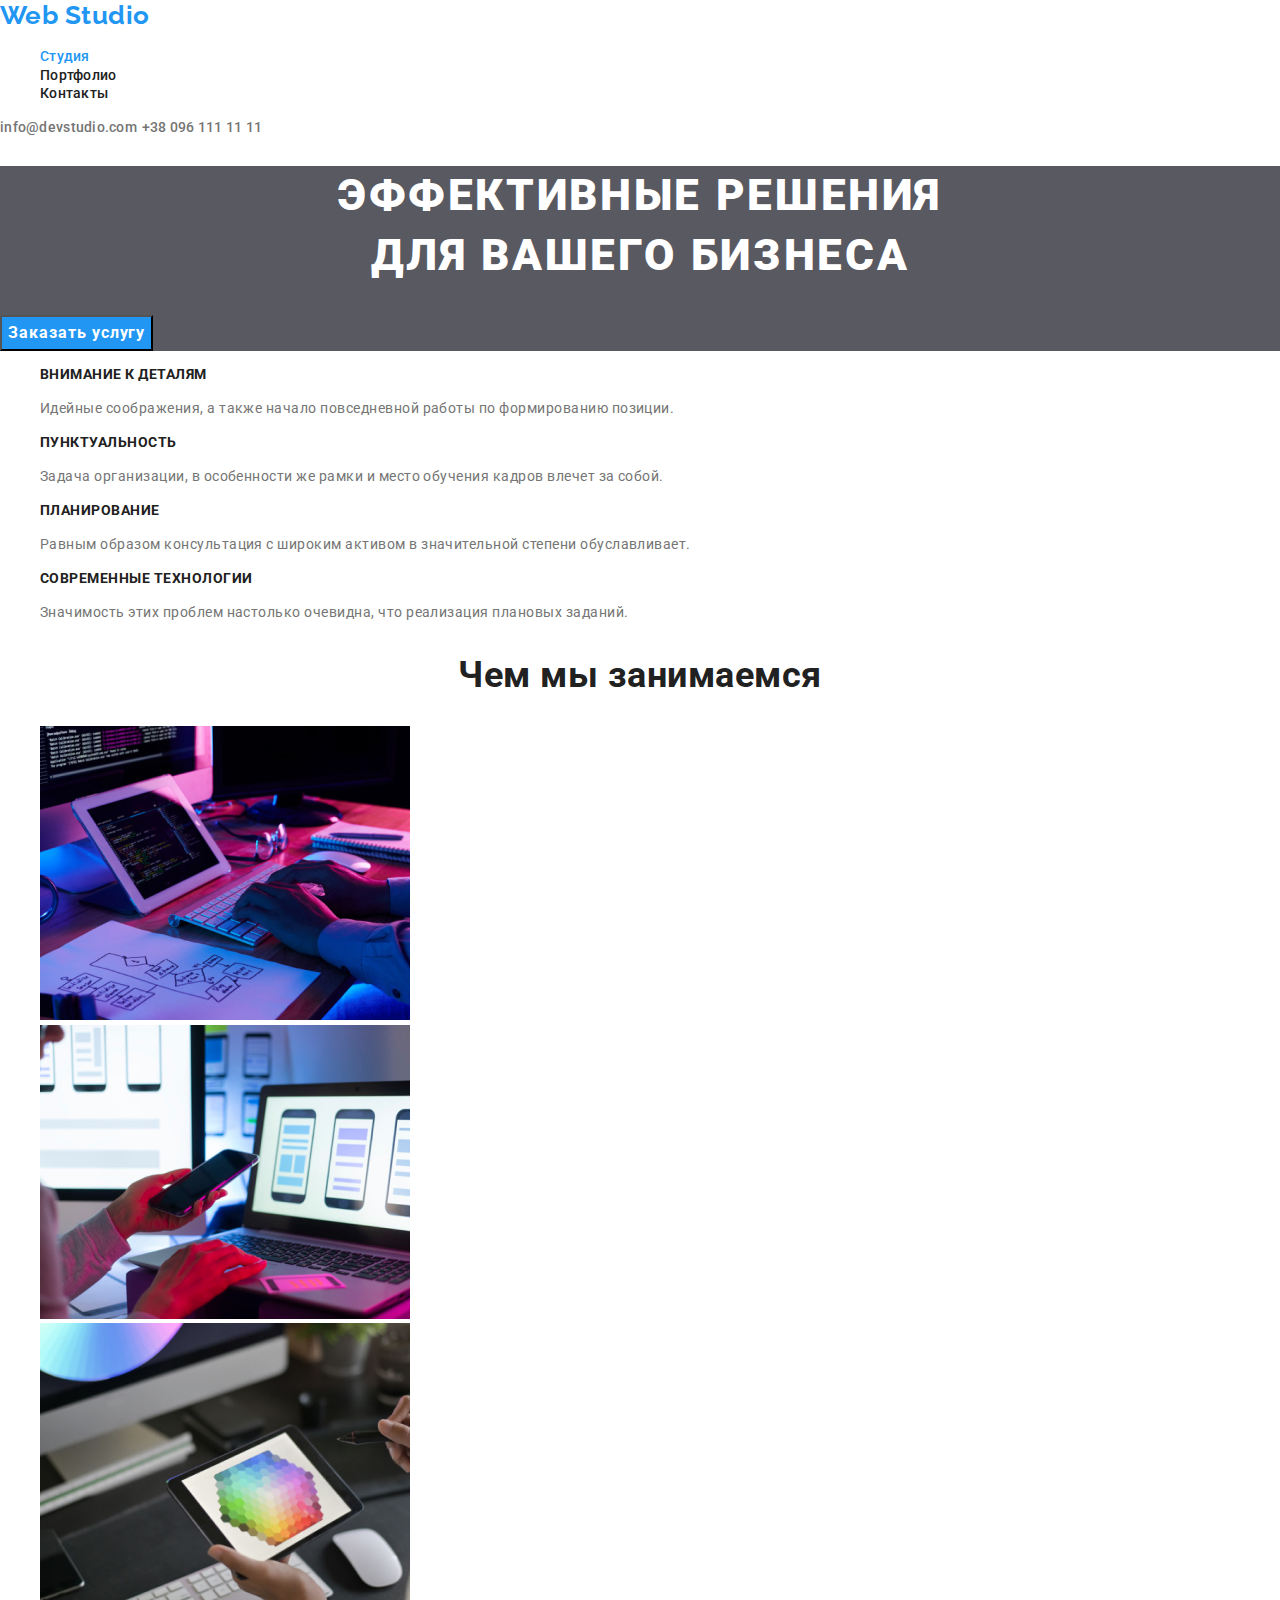
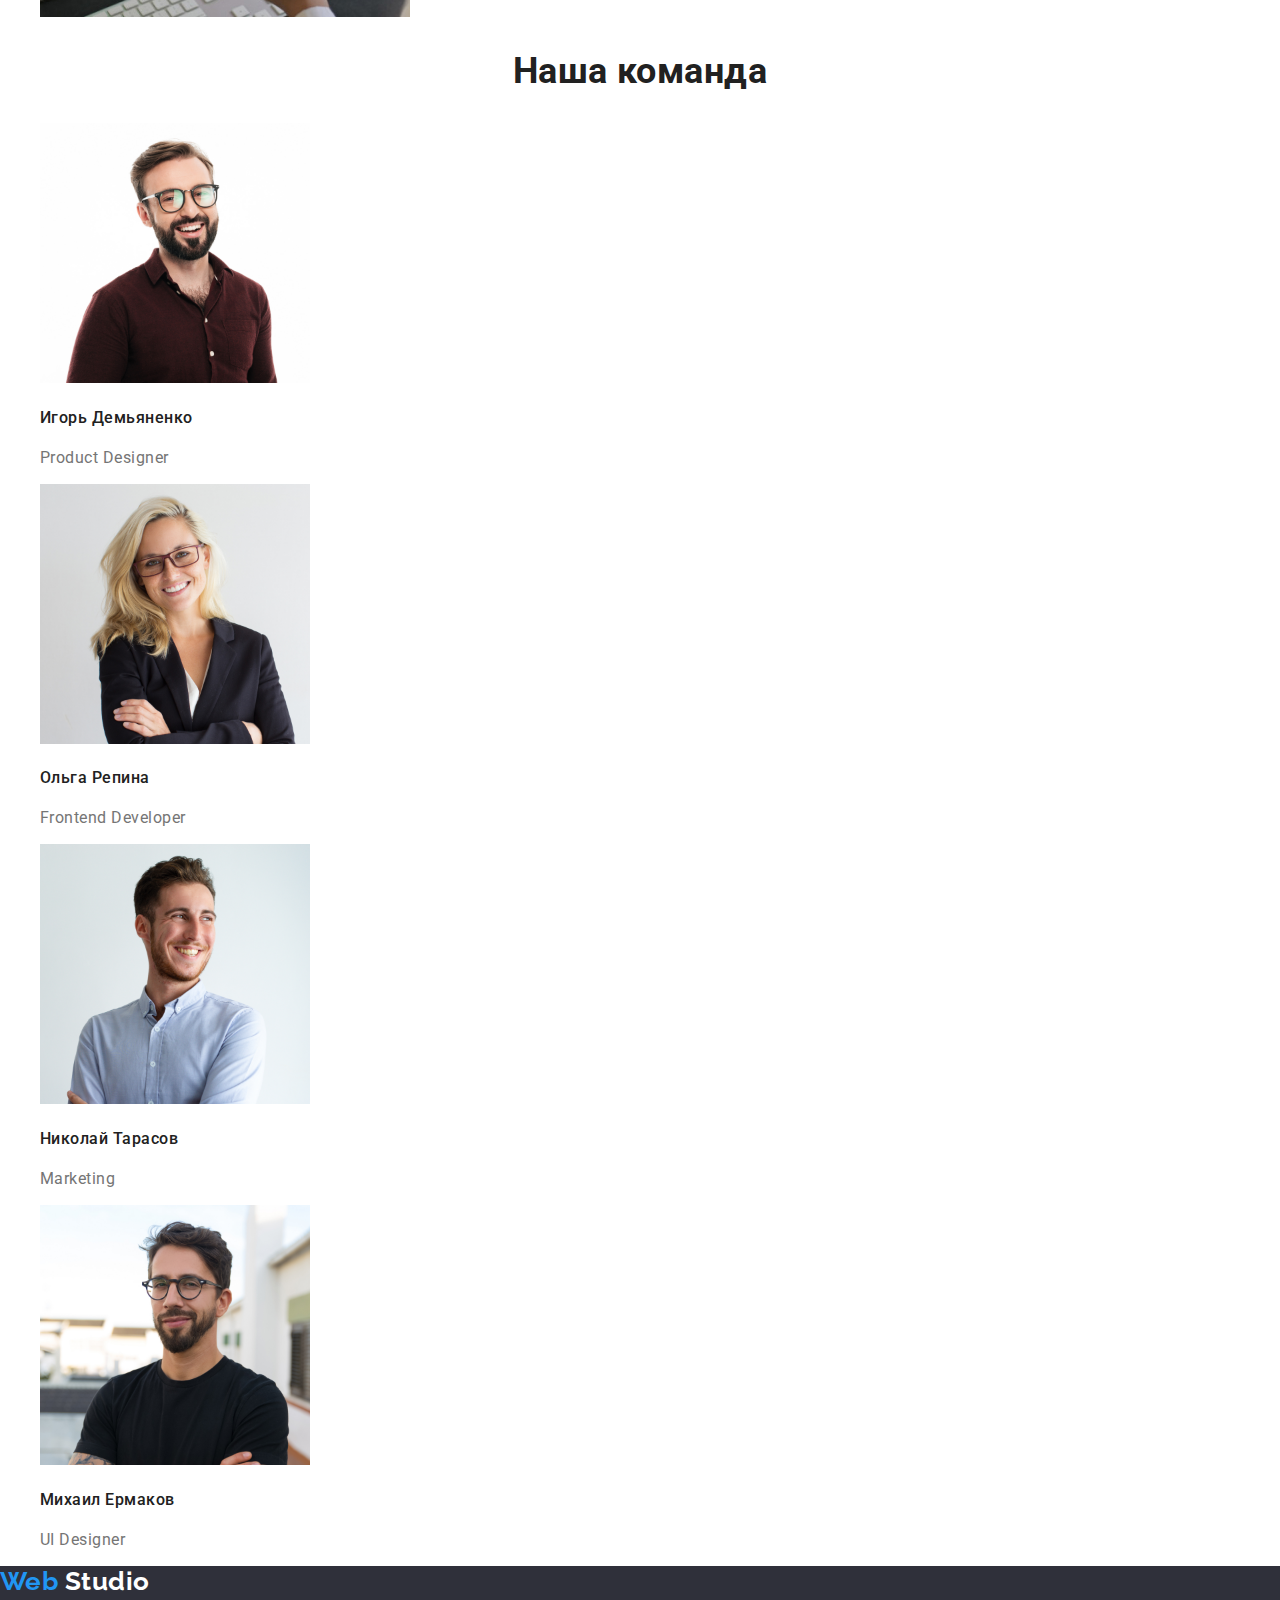
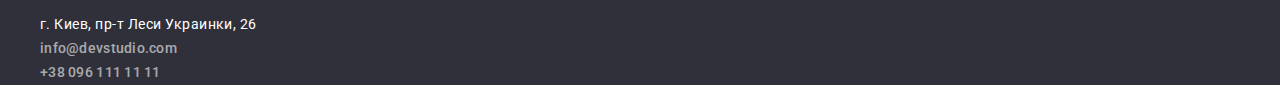
==== commit 8ad5028f: "Добавление стилей подвала сайта" ====
--- a/index.html
+++ b/index.html
@@ -104,13 +104,15 @@
     </main>
 
     <!-- Подвал сайта-->
-    <footer>
-      <div>
-        <a href="./index.html " aria-label="логотип веб студии" lang="en">Web Studio</a>
-        <ul>
-          <li><a href="https://goo.gl/maps/L4ht8qf3rFKwQJED9" target="blank">г. Киев, пр-т Леси Украинки, 26</a></li>
-          <li><a href="mailto:info@devstudio.com">info@devstudio.com</a></li>
-          <li><a href="tel:+380961111111">+38 096 111 11 11</a></li>
+    <footer class="footer">
+      <div class="footer-nav">
+        <a href="./index.html " aria-label="логотип веб студии" lang="en" class="logo logo-footer link"><span class="accent">Web</span> Studio</a>
+        <ul class="footer-nav-list list">
+          <li class="footer-nav-item">
+            <a href="https://goo.gl/maps/L4ht8qf3rFKwQJED9" target="blank" class="address-footer link">г. Киев, пр-т Леси Украинки, 26</a>
+          </li>
+          <li class="footer-nav-item"><a href="mailto:info@devstudio.com" class="navigation-mailto contact link">info@devstudio.com</a></li>
+          <li class="footer-nav-item"><a href="tel:+380961111111" class="navigation-tel contact link">+38 096 111 11 11</a></li>
         </ul>
       </div>
     </footer>
--- a/css/common.css
+++ b/css/common.css
@@ -13,6 +13,7 @@
   background-color: var(--primary-white-color);
   color: var(--title-text-color);
   font-family: var(--main-font);
+  letter-spacing: 0.03em;
 }
 
 .list {
@@ -23,6 +24,7 @@
 }
 
 /* ====== HEADER ====== */
+
 /*Logo*/
 .logo {
   color: #000000;
@@ -76,3 +78,34 @@
 .navigation-tel:focus {
   color: var(--accent-color);
 }
+
+/* ====== FOOTER ====== */
+
+.footer {
+  background-color: #2f303a;
+}
+
+/* Footer-logo */
+
+.logo-footer {
+  color: var(--secondary-text-color);
+}
+
+/* Footer-nav */
+.footer-nav-item {
+  font-weight: 400;
+  font-size: 14px;
+  line-height: 1.71;
+}
+.address-footer {
+  color: var(--secondary-text-color);
+}
+
+.address-footer:hover,
+.address-footer:focus {
+  color: var(--accent-color);
+}
+
+.contact {
+  color: var(--light-text-color);
+}
--- a/css/main.css
+++ b/css/main.css
@@ -43,7 +43,6 @@
   font-size: 36px;
   line-height: 1.16;
   text-align: center;
-  letter-spacing: 0.03em;
 }
 
 /* Advantades */
@@ -51,7 +50,6 @@
   font-weight: 700;
   font-size: 14px;
   line-height: 1.14;
-  letter-spacing: 0.03em;
   text-transform: uppercase;
 }
 .advantades-text {
@@ -59,7 +57,6 @@
   font-weight: 400;
   font-size: 14px;
   line-height: 1.71;
-  letter-spacing: 0.03em;
 }
 
 /* Design */
@@ -70,7 +67,6 @@
   font-weight: 500;
   font-size: 16px;
   line-height: 1.18;
-  letter-spacing: 0.03em;
 }
 
 .profession-text {
@@ -78,5 +74,4 @@
   font-weight: 400;
   font-size: 16px;
   line-height: 1.18;
-  letter-spacing: 0.03em;
 }
